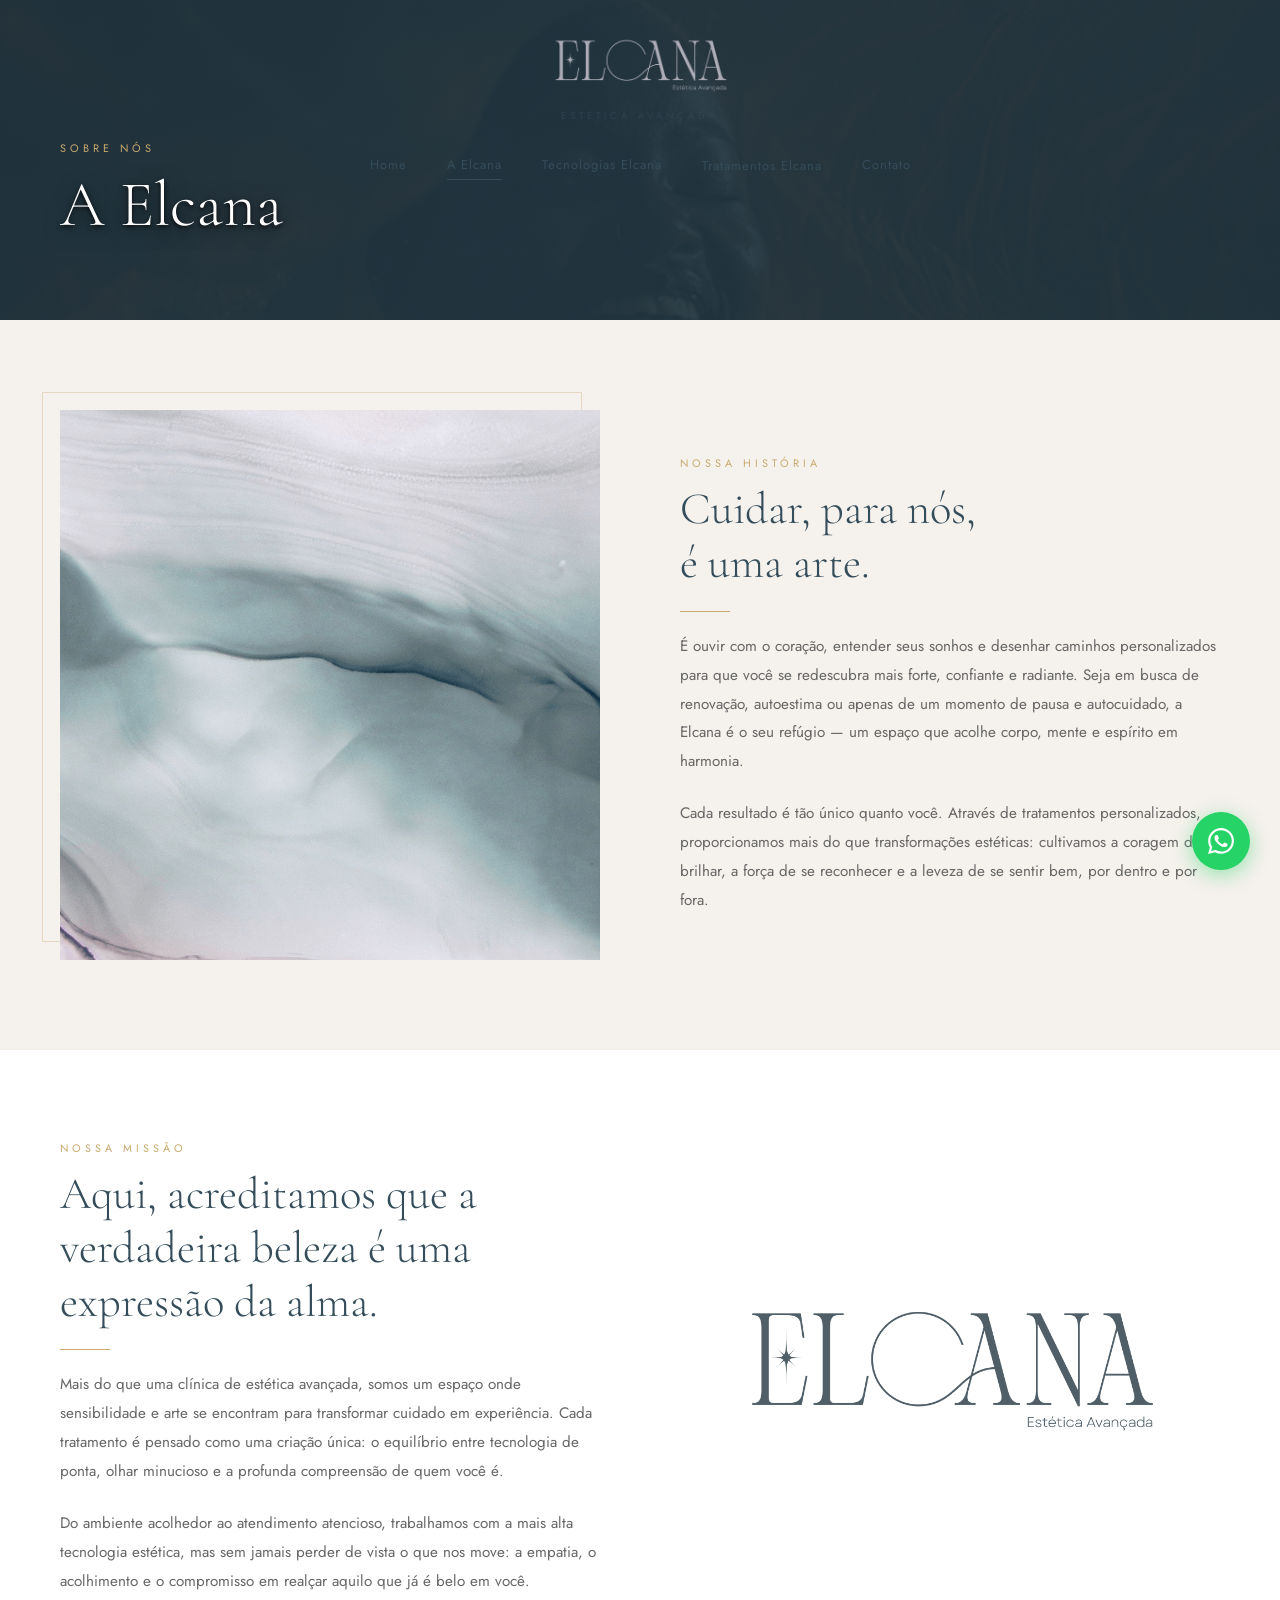
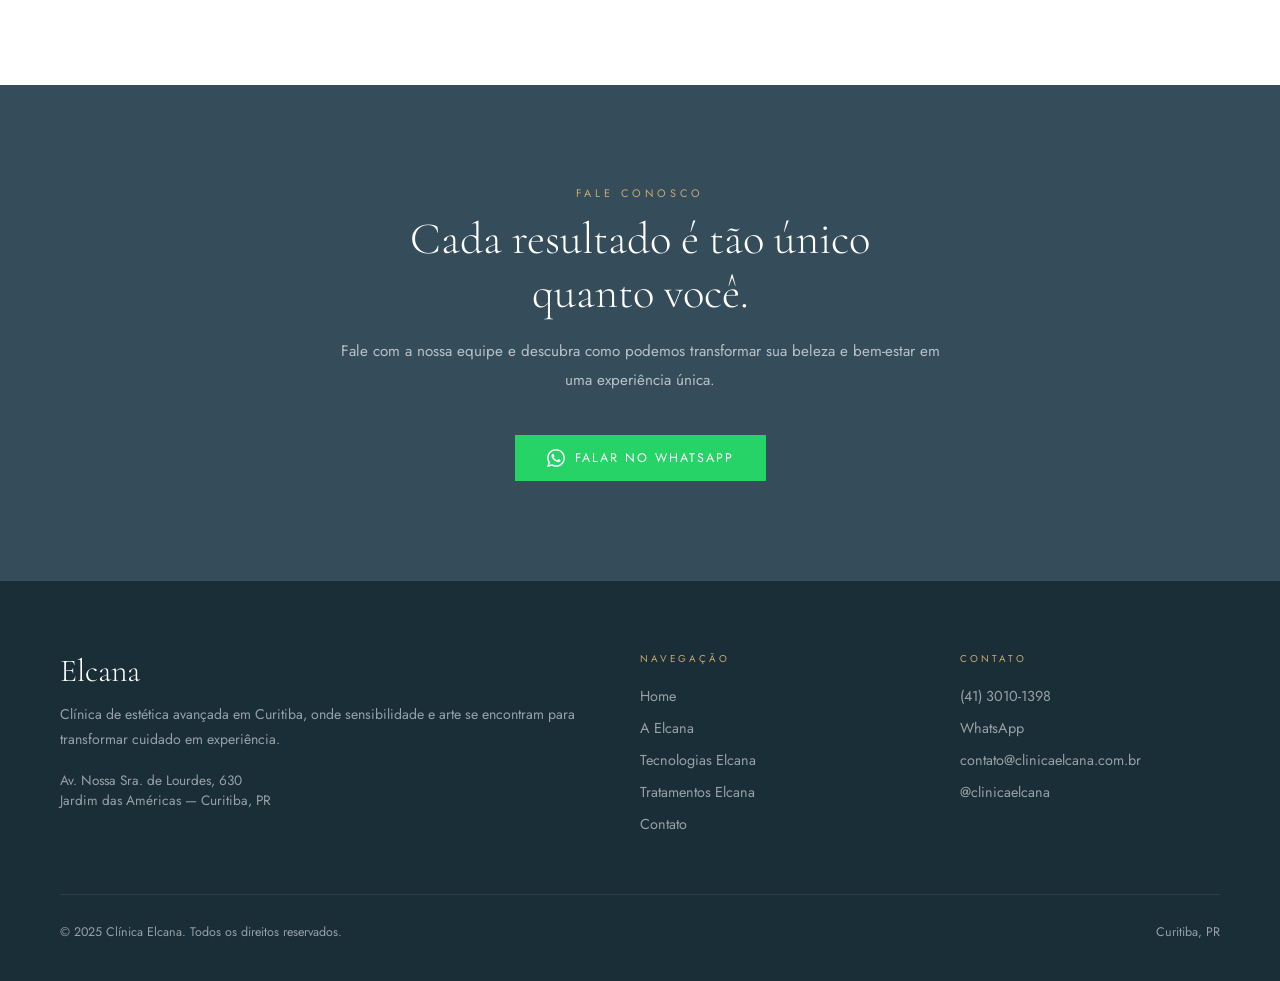
==== a-elcana.html @ 23b2f84a "Update a-elcana.html" ====
<!DOCTYPE html>
<html lang="pt-BR">
<head>
  <meta charset="UTF-8">
  <meta name="viewport" content="width=device-width, initial-scale=1.0">
  <title>A Elcana — Clínica Elcana</title>
  <meta name="description" content="Clínica de estética avançada em Curitiba.">
  <link rel="icon" href="images/Favi_Elcana.png">
  <link rel="stylesheet" href="style.css">
</head>
<body>
<header id="hdr">
  <div class="h-inner">
    <a href="index.html" class="logo">
      <img src="images/Elcana_d9dae7.png" alt="Clínica Elcana" onerror="this.style.display='none'">
      <span class="logo-sub">Estética Avançada</span>
    </a>
    <nav>
      <a href="index.html" class="">Home</a>
      <a href="a-elcana.html" class="ativo">A Elcana</a>
      <a href="tecnologias.html" class="">Tecnologias Elcana</a>
      <div class="dd">
        <a href="tratamentos.html" class="">Tratamentos Elcana</a>
        <div class="dd-menu">
          <p class="dd-div">Faciais</p>
          <a href="tratamentos.html#harmonizacao">Harmonização Facial</a>
          <a href="tratamentos.html#botox">Botox</a>
          <a href="tratamentos.html#bioestimuladores">Bioestimuladores de Colágeno</a>
          <a href="tratamentos.html#acido">Ácido Hialurônico</a>
          <a href="tratamentos.html#lavieen">Lavieen</a>
          <a href="tratamentos.html#ultraformer">Ultraformer MPT</a>
          <p class="dd-div">Corporais</p>
          <a href="tratamentos.html#glutea">Harmonização Glútea</a>
          <a href="tratamentos.html#ultraformer-corpo">Ultraformer MPT (Corpo)</a>
          <a href="tratamentos.html#bio-corpo">Bioestimuladores (Corpo)</a>
          <a href="tratamentos.html#emptiers">Emptiers</a>
        </div>
      </div>
      <a href="contato.html" class="">Contato</a>
    </nav>
    <div class="hbg" onclick="openMenu()"><span></span><span></span><span></span></div>
  </div>
</header>
<div class="mob-nav" id="mobNav">
  <button class="mob-close" onclick="closeMenu()">✕</button>
  <a href="index.html" onclick="closeMenu()">Home</a>
  <a href="a-elcana.html" onclick="closeMenu()">A Elcana</a>
  <a href="tecnologias.html" onclick="closeMenu()">Tecnologias Elcana</a>
  <a href="tratamentos.html" onclick="closeMenu()">Tratamentos Elcana</a>
  <a href="contato.html" onclick="closeMenu()">Contato</a>
</div>

<div class="hero-int">
  <div class="hero-int-c">
    <span class="hero-int-tag">Sobre nós</span>
    <h1 class="hero-int-h1">A Elcana</h1>
  </div>
</div>

<section style="background:var(--bege)">
  <div class="g2">
    <div class="col-img fi">
      <img src="images/elcana_textura2.png" alt="Clínica Elcana" onerror="this.src='images/Pele_Madura1.jpg'" style="height:550px;object-fit:cover">
    </div>
    <div class="fi">
      <span class="sec-tag">Nossa história</span>
      <h2 class="sec-h2">Cuidar, para nós,<br>é uma arte.</h2>
      <div class="linha"></div>
      <p class="sec-p">É ouvir com o coração, entender seus sonhos e desenhar caminhos personalizados para que você se redescubra mais forte, confiante e radiante. Seja em busca de renovação, autoestima ou apenas de um momento de pausa e autocuidado, a Elcana é o seu refúgio — um espaço que acolhe corpo, mente e espírito em harmonia.</p>
      <br>
      <p class="sec-p">Cada resultado é tão único quanto você. Através de tratamentos personalizados, proporcionamos mais do que transformações estéticas: cultivamos a coragem de brilhar, a força de se reconhecer e a leveza de se sentir bem, por dentro e por fora.</p>
    </div>
  </div>
</section>

<section>
  <div class="g2">
    <div class="fi">
      <span class="sec-tag">Nossa missão</span>
      <h2 class="sec-h2">Aqui, acreditamos que a verdadeira beleza é uma expressão da alma.</h2>
      <div class="linha"></div>
      <p class="sec-p">Mais do que uma clínica de estética avançada, somos um espaço onde sensibilidade e arte se encontram para transformar cuidado em experiência. Cada tratamento é pensado como uma criação única: o equilíbrio entre tecnologia de ponta, olhar minucioso e a profunda compreensão de quem você é.</p>
      <br>
      <p class="sec-p">Do ambiente acolhedor ao atendimento atencioso, trabalhamos com a mais alta tecnologia estética, mas sem jamais perder de vista o que nos move: a empatia, o acolhimento e o compromisso em realçar aquilo que já é belo em você.</p>
    </div>
    <div class="fi" style="display:flex;align-items:center;justify-content:center">
      <img src="images/Elcana_354d5b.png" alt="Elcana" style="max-width:80%;opacity:.85">
    </div>
  </div>
</section>

<section class="cta-sec fi">
  <span class="sec-tag">Fale conosco</span>
  <h2 class="sec-h2" style="color:#fff">Cada resultado é tão único<br>quanto você.</h2>
  <p class="sec-p">Fale com a nossa equipe e descubra como podemos transformar sua beleza e bem-estar em uma experiência única.</p>
  <a href="https://wa.me/5541999538779" class="btnwa" target="_blank"><svg viewBox="0 0 24 24" fill="currentColor" width="18" height="18"><path d="M17.472 14.382c-.297-.149-1.758-.867-2.03-.967-.273-.099-.471-.148-.67.15-.197.297-.767.966-.94 1.164-.173.199-.347.223-.644.075-.297-.15-1.255-.463-2.39-1.475-.883-.788-1.48-1.761-1.653-2.059-.173-.297-.018-.458.13-.606.134-.133.298-.347.446-.52.149-.174.198-.298.298-.497.099-.198.05-.371-.025-.52-.075-.149-.669-1.612-.916-2.207-.242-.579-.487-.5-.669-.51-.173-.008-.371-.01-.57-.01-.198 0-.52.074-.792.372-.272.297-1.04 1.016-1.04 2.479 0 1.462 1.065 2.875 1.213 3.074.149.198 2.096 3.2 5.077 4.487.709.306 1.262.489 1.694.625.712.227 1.36.195 1.871.118.571-.085 1.758-.719 2.006-1.413.248-.694.248-1.289.173-1.413-.074-.124-.272-.198-.57-.347m-5.421 7.403h-.004a9.87 9.87 0 01-5.031-1.378l-.361-.214-3.741.982.998-3.648-.235-.374a9.86 9.86 0 01-1.51-5.26c.001-5.45 4.436-9.884 9.888-9.884 2.64 0 5.122 1.03 6.988 2.898a9.825 9.825 0 012.893 6.994c-.003 5.45-4.437 9.884-9.885 9.884m8.413-18.297A11.815 11.815 0 0012.05 0C5.495 0 .16 5.335.157 11.892c0 2.096.547 4.142 1.588 5.945L.057 24l6.305-1.654a11.882 11.882 0 005.683 1.448h.005c6.554 0 11.89-5.335 11.893-11.893a11.821 11.821 0 00-3.48-8.413z"/></svg>Falar no WhatsApp</a>
</section>

<footer>
  <div class="ft-grid">
    <div>
      <div class="ft-logo">Elcana</div>
      <p class="ft-p">Clínica de estética avançada em Curitiba, onde sensibilidade e arte se encontram para transformar cuidado em experiência.</p>
      <p style="font-size:.85rem">Av. Nossa Sra. de Lourdes, 630<br>Jardim das Américas — Curitiba, PR</p>
    </div>
    <div>
      <span class="ft-tag">Navegação</span>
      <ul class="ft-links">
        <li><a href="index.html">Home</a></li>
        <li><a href="a-elcana.html">A Elcana</a></li>
        <li><a href="tecnologias.html">Tecnologias Elcana</a></li>
        <li><a href="tratamentos.html">Tratamentos Elcana</a></li>
        <li><a href="contato.html">Contato</a></li>
      </ul>
    </div>
    <div>
      <span class="ft-tag">Contato</span>
      <ul class="ft-links">
        <li><a href="tel:4130101398">(41) 3010-1398</a></li>
        <li><a href="https://wa.me/5541999538779" target="_blank">WhatsApp</a></li>
        <li><a href="mailto:contato@clinicaelcana.com.br">contato@clinicaelcana.com.br</a></li>
        <li><a href="https://instagram.com/clinicaelcana" target="_blank">@clinicaelcana</a></li>
      </ul>
    </div>
  </div>
  <div class="ft-bot">
    <p>© 2025 Clínica Elcana. Todos os direitos reservados.</p>
    <p>Curitiba, PR</p>
  </div>
</footer>
<a href="https://wa.me/5541999538779" class="wa-float" target="_blank" title="WhatsApp"><svg viewBox="0 0 24 24"><path d="M17.472 14.382c-.297-.149-1.758-.867-2.03-.967-.273-.099-.471-.148-.67.15-.197.297-.767.966-.94 1.164-.173.199-.347.223-.644.075-.297-.15-1.255-.463-2.39-1.475-.883-.788-1.48-1.761-1.653-2.059-.173-.297-.018-.458.13-.606.134-.133.298-.347.446-.52.149-.174.198-.298.298-.497.099-.198.05-.371-.025-.52-.075-.149-.669-1.612-.916-2.207-.242-.579-.487-.5-.669-.51-.173-.008-.371-.01-.57-.01-.198 0-.52.074-.792.372-.272.297-1.04 1.016-1.04 2.479 0 1.462 1.065 2.875 1.213 3.074.149.198 2.096 3.2 5.077 4.487.709.306 1.262.489 1.694.625.712.227 1.36.195 1.871.118.571-.085 1.758-.719 2.006-1.413.248-.694.248-1.289.173-1.413-.074-.124-.272-.198-.57-.347m-5.421 7.403h-.004a9.87 9.87 0 01-5.031-1.378l-.361-.214-3.741.982.998-3.648-.235-.374a9.86 9.86 0 01-1.51-5.26c.001-5.45 4.436-9.884 9.888-9.884 2.64 0 5.122 1.03 6.988 2.898a9.825 9.825 0 012.893 6.994c-.003 5.45-4.437 9.884-9.885 9.884m8.413-18.297A11.815 11.815 0 0012.05 0C5.495 0 .16 5.335.157 11.892c0 2.096.547 4.142 1.588 5.945L.057 24l6.305-1.654a11.882 11.882 0 005.683 1.448h.005c6.554 0 11.89-5.335 11.893-11.893a11.821 11.821 0 00-3.48-8.413z"/></svg></a>
<script src="script.js"></script>
</body>
</html>
---- style.css ----
/* ===== CLÍNICA ELCANA — IDÊNTICO AO ORIGINAL ===== */
@import url('https://fonts.googleapis.com/css2?family=Cormorant+Garamond:ital,wght@0,300;0,400;0,500;1,300;1,400&family=Jost:wght@300;400;500&display=swap');

:root {
  --azul: #354d5b;
  --azul2: #1a2e38;
  --dourado: #c9a96e;
  --bege: #f5f1ec;
  --bege2: #ece7df;
  --texto: #676767;
  --titulo: #354d5b;
  --F: 'Cormorant Garamond', serif;
  --FB: 'Jost', sans-serif;
  --T: all 0.35s ease;
}

*,*::before,*::after{margin:0;padding:0;box-sizing:border-box}
html{scroll-behavior:smooth}
body{font-family:var(--FB);color:var(--texto);background:#fff;overflow-x:hidden}

/* ======= HEADER ======= */
header{
  position:fixed;top:0;left:0;right:0;z-index:1000;
  transition:var(--T);
}
.h-inner{
  display:flex;flex-direction:column;align-items:center;
  padding:30px 60px 0;transition:var(--T);
}
header.scrolled .h-inner{
  flex-direction:row;justify-content:space-between;align-items:center;
  padding:14px 60px;background:rgba(255,255,255,0.97);
  box-shadow:0 2px 30px rgba(53,77,91,.1);
}

/* Logo */
.logo{display:block;text-align:center;margin-bottom:20px;transition:var(--T);text-decoration:none}
header.scrolled .logo{margin-bottom:0}
.logo img{height:68px;width:auto;transition:var(--T)}
header.scrolled .logo img{height:38px}
.logo-sub{
  font-family:var(--FB);font-size:.6rem;letter-spacing:4px;
  text-transform:uppercase;color:var(--azul);display:block;
  margin-top:5px;opacity:.6;transition:var(--T)
}
header.scrolled .logo-sub{display:none}

/* Nav */
nav{display:flex;align-items:center;transition:var(--T)}
nav a{
  font-family:var(--FB);font-size:.8rem;font-weight:400;
  letter-spacing:1px;color:var(--azul);text-decoration:none;
  padding:12px 20px;position:relative;transition:var(--T)
}
nav a::after{
  content:'';position:absolute;bottom:6px;left:20px;
  width:0;height:1px;background:var(--azul);transition:var(--T)
}
nav a:hover::after,nav a.ativo::after{width:calc(100% - 40px)}
nav a:hover{opacity:.65}

/* Dropdown */
.dd{position:relative}
.dd-menu{
  display:none;position:absolute;top:100%;left:50%;
  transform:translateX(-50%);background:#fff;min-width:230px;
  box-shadow:0 12px 40px rgba(53,77,91,.15);padding:8px 0;
  border-top:2px solid var(--dourado)
}
.dd:hover .dd-menu{display:block}
.dd-menu a{
  display:block;padding:9px 20px;color:var(--azul)!important;
  font-size:.78rem;letter-spacing:.5px;white-space:nowrap
}
.dd-menu a::after{display:none!important}
.dd-menu a:hover{background:var(--bege);opacity:1!important}
.dd-div{
  padding:7px 20px 2px;font-size:.6rem;letter-spacing:2px;
  text-transform:uppercase;color:var(--dourado);pointer-events:none
}

/* Hamburger */
.hbg{display:none;flex-direction:column;gap:5px;cursor:pointer;padding:5px}
.hbg span{display:block;width:24px;height:1.5px;background:var(--azul);transition:var(--T)}

/* Mobile nav overlay */
.mob-nav{
  display:none;position:fixed;inset:0;background:#fff;z-index:2000;
  flex-direction:column;align-items:center;justify-content:center;gap:28px
}
.mob-nav.on{display:flex}
.mob-nav a{font-family:var(--F);font-size:2.2rem;color:var(--azul);text-decoration:none;letter-spacing:2px}
.mob-nav a:hover{color:var(--dourado)}
.mob-close{
  position:absolute;top:25px;right:30px;font-size:1.8rem;
  color:var(--azul);cursor:pointer;background:none;border:none
}

/* ======= HERO AQUARELA ======= */
.hero{
  position:relative;height:100vh;min-height:640px;
  display:flex;align-items:center;justify-content:center;overflow:hidden
}
.hero-bg{position:absolute;inset:0;background:#1a2e38}
.hero-bg img{width:100%;height:100%;object-fit:cover;object-position:center}

/* Overlay inteligente: gradiente escuro na parte de baixo onde fica o texto */
/* Garante legibilidade em QUALQUER imagem — clara ou escura */
.hero-overlay{
  position:absolute;inset:0;
  /* Camada 1: vinheta geral */
  background:
    linear-gradient(
      to bottom,
      rgba(0,0,0,0.20) 0%,
      rgba(0,0,0,0.25) 35%,
      rgba(0,0,0,0.60) 65%,
      rgba(0,0,0,0.75) 100%
    );
}
/* Camada extra: mancha central onde o texto fica */
.hero-overlay::after{
  content:'';
  position:absolute;inset:0;
  background:radial-gradient(
    ellipse 80% 60% at 50% 60%,
    rgba(0,0,0,0.40) 0%,
    rgba(0,0,0,0.20) 40%,
    transparent 70%
  );
}

/* Faixa escura centralizada atrás do texto */
.hero-txt{
  position:relative;z-index:2;text-align:center;padding:0 40px;
  /* Backdrop blur leve para separar visualmente o texto do fundo */
}
.hero-txt::before{
  content:'';
  position:absolute;
  top:50%;left:50%;
  transform:translate(-50%,-50%);
  width:110%;height:160%;
  background:radial-gradient(
    ellipse at center,
    rgba(0,0,0,0.45) 0%,
    rgba(0,0,0,0.20) 50%,
    transparent 75%
  );
  z-index:-1;
  pointer-events:none;
}
.hero-txt h1{
  font-family:var(--F);font-size:clamp(3rem,7vw,5.5rem);
  font-weight:300;color:#fff;letter-spacing:1px;line-height:1.1;
  /* Sombra forte em múltiplas direções para funcionar em qualquer fundo */
  text-shadow:
    0 2px 4px rgba(0,0,0,0.9),
    0 4px 16px rgba(0,0,0,0.8),
    0 8px 40px rgba(0,0,0,0.6),
    0 0 80px rgba(0,0,0,0.5);
  /* Padding para que o backdrop radial cubra bem o texto */
  padding:20px 30px;
}

/* ======= SEÇÕES ======= */
section{padding:90px 60px}
.sec-tag{font-size:.68rem;letter-spacing:4px;text-transform:uppercase;color:var(--dourado);display:block;margin-bottom:12px}
.sec-h2{font-family:var(--F);font-size:clamp(2.2rem,3.5vw,3.2rem);font-weight:300;color:var(--titulo);line-height:1.2;margin-bottom:16px}
.sec-p{font-size:.95rem;color:var(--texto);line-height:1.9;max-width:600px}
.linha{width:50px;height:1px;background:var(--dourado);margin:20px 0}

/* Grid 2 colunas */
.g2{display:grid;grid-template-columns:1fr 1fr;gap:80px;align-items:center}
.g2.inv>:first-child{order:2}
.g2.inv>:last-child{order:1}
.col-img{position:relative}
.col-img img{width:100%;height:520px;object-fit:cover;display:block;position:relative;z-index:1}
.col-img::before{
  content:'';position:absolute;top:-18px;left:-18px;
  width:100%;height:100%;border:1px solid rgba(201,169,110,.35);z-index:0
}

/* Parallax strip */
.parallax{position:relative;min-height:480px;display:flex;align-items:center;overflow:hidden}
.parallax-bg{position:absolute;inset:0;background-attachment:fixed;background-size:cover;background-position:center}
.parallax-ov{position:absolute;inset:0;background:rgba(53,77,91,.6)}
.parallax-c{position:relative;z-index:2;padding:80px 60px;max-width:700px;color:#fff}
.parallax-c .sec-h2{color:#fff}
.parallax-c .sec-p{color:rgba(255,255,255,.8);max-width:100%}

/* Cards 3 colunas */
.cards3{display:grid;grid-template-columns:repeat(3,1fr);gap:2px}
.card3{position:relative;overflow:hidden;height:420px;display:block;text-decoration:none;background:var(--azul)}
.card3 img{width:100%;height:100%;object-fit:cover;opacity:.55;transition:transform .6s ease,opacity .4s ease}
.card3:hover img{transform:scale(1.05);opacity:.4}
.card3-info{position:absolute;bottom:30px;left:30px;right:30px;color:#fff}
.card3-tag{font-size:.62rem;letter-spacing:3px;text-transform:uppercase;color:var(--dourado);margin-bottom:7px;display:block}
.card3-h3{font-family:var(--F);font-size:1.9rem;font-weight:300;color:#fff;line-height:1.2}

/* Tecnologia layout */
.tec-bloco{display:grid;grid-template-columns:1fr 1fr;gap:0}
.tec-bloco.inv .tec-img{order:2}
.tec-bloco.inv .tec-txt{order:1}
.tec-img img{width:100%;height:540px;object-fit:cover;display:block}
.tec-txt{padding:70px 60px;display:flex;flex-direction:column;justify-content:center;background:var(--bege)}
.tec-bloco.inv .tec-txt{background:#fff}

/* Tratamento layout */
.trat-bloco{display:grid;grid-template-columns:1fr 1fr;gap:0;border-bottom:1px solid var(--bege2)}
.trat-bloco.inv .trat-img{order:2}
.trat-bloco.inv .trat-txt{order:1}
.trat-img img{width:100%;height:100%;min-height:420px;object-fit:cover;display:block}
.trat-txt{padding:60px 50px;display:flex;flex-direction:column;justify-content:center}
.trat-tag{font-family:var(--F);font-size:1.1rem;font-style:italic;color:var(--dourado);margin-bottom:14px}
.ben-lista{list-style:none;margin:14px 0 26px}
.ben-lista li{font-size:.88rem;color:var(--texto);padding:5px 0 5px 18px;position:relative;line-height:1.5}
.ben-lista li::before{content:'—';position:absolute;left:0;color:var(--dourado);font-size:.8rem}

/* Tabs */
.tabs-nav{display:flex;border-bottom:1px solid var(--bege2)}
.tab-btn{
  padding:16px 35px;background:none;border:none;cursor:pointer;
  font-family:var(--FB);font-size:.78rem;letter-spacing:2px;text-transform:uppercase;
  color:#999;transition:var(--T);border-bottom:2px solid transparent;margin-bottom:-1px
}
.tab-btn.on,.tab-btn:hover{color:var(--azul);border-bottom-color:var(--azul)}
.tab-panel{display:none}
.tab-panel.on{display:block}

/* Hero interno */
.hero-int{
  background:var(--azul);padding:140px 60px 70px;
  position:relative;overflow:hidden;min-height:320px;
}
/* Camada 1: imagem de fundo (textura ou foto) */
.hero-int::before{
  content:'';position:absolute;inset:0;
  background:url('images/elcana_textura.png') center/cover;
  opacity:.25;z-index:0;
}
/* Camada 2: overlay escuro garantindo contraste SEMPRE */
.hero-int::after{
  content:'';position:absolute;inset:0;
  background:linear-gradient(
    135deg,
    rgba(26,46,56,0.85) 0%,
    rgba(26,46,56,0.70) 50%,
    rgba(26,46,56,0.80) 100%
  );
  z-index:1;
}
.hero-int-c{position:relative;z-index:2}
.hero-int-tag{
  font-size:.68rem;letter-spacing:4px;text-transform:uppercase;
  color:var(--dourado);display:block;margin-bottom:10px;
}
.hero-int-h1{
  font-family:var(--F);font-size:clamp(2.5rem,5vw,4rem);
  font-weight:300;color:#fff;
  text-shadow:
    0 2px 4px rgba(0,0,0,0.8),
    0 4px 20px rgba(0,0,0,0.6);
}

/* CTA */
.cta-sec{background:var(--azul);text-align:center;padding:100px 60px}
.cta-sec .sec-h2{color:#fff}
.cta-sec .sec-p{color:rgba(255,255,255,.65);margin:0 auto 40px}

/* Botões */
.btn{
  display:inline-block;padding:14px 36px;border:1px solid var(--azul);
  color:var(--azul);text-decoration:none;font-family:var(--FB);
  font-size:.75rem;letter-spacing:2.5px;text-transform:uppercase;transition:var(--T)
}
.btn:hover{background:var(--azul);color:#fff}
.btn.claro{border-color:rgba(255,255,255,.5);color:#fff}
.btn.claro:hover{background:#fff;color:var(--azul)}
.btnwa{
  display:inline-flex;align-items:center;gap:10px;padding:14px 32px;
  background:#25d366;color:#fff;text-decoration:none;font-family:var(--FB);
  font-size:.78rem;letter-spacing:2px;text-transform:uppercase;transition:var(--T)
}
.btnwa:hover{background:#1fba5a;transform:translateY(-2px)}
.btnwa svg{flex-shrink:0}

/* Contato */
.cnt-grid{display:grid;grid-template-columns:1fr 1fr;gap:80px;align-items:start}
.cnt-item{display:flex;gap:16px;margin-bottom:30px;align-items:flex-start}
.cnt-ico{width:42px;height:42px;background:var(--bege);display:flex;align-items:center;justify-content:center;flex-shrink:0}
.cnt-ico svg{width:18px;height:18px;stroke:var(--dourado);fill:none;stroke-width:1.5}
.cnt-lbl{font-size:.65rem;letter-spacing:2px;text-transform:uppercase;color:var(--dourado);margin-bottom:3px;display:block}
.cnt-val{font-size:.95rem;color:var(--titulo);line-height:1.6}
.cnt-val a{color:inherit;text-decoration:none}
.cnt-val a:hover{color:var(--dourado)}
.mapa{width:100%;height:400px;overflow:hidden}
.mapa iframe{width:100%;height:100%;border:none;filter:grayscale(.2)}

/* Footer */
footer{background:var(--azul2);color:rgba(255,255,255,.55);padding:70px 60px 40px}
.ft-grid{display:grid;grid-template-columns:2fr 1fr 1fr;gap:60px;margin-bottom:50px}
.ft-logo{font-family:var(--F);font-size:2rem;color:#fff;margin-bottom:12px;font-weight:300}
.ft-p{font-size:.88rem;line-height:1.8;margin-bottom:18px}
.ft-tag{font-size:.62rem;letter-spacing:3px;text-transform:uppercase;color:var(--dourado);margin-bottom:18px;display:block}
.ft-links{list-style:none}
.ft-links li{margin-bottom:9px}
.ft-links a{color:rgba(255,255,255,.55);text-decoration:none;font-size:.9rem;transition:var(--T)}
.ft-links a:hover{color:var(--dourado)}
.ft-bot{border-top:1px solid rgba(255,255,255,.08);padding-top:28px;display:flex;justify-content:space-between;font-size:.78rem}

/* WhatsApp float */
.wa-float{
  position:fixed;bottom:30px;right:30px;width:58px;height:58px;
  background:#25d366;border-radius:50%;display:flex;align-items:center;justify-content:center;
  z-index:999;box-shadow:0 5px 20px rgba(37,211,102,.45);transition:var(--T);text-decoration:none
}
.wa-float:hover{transform:scale(1.1)}
.wa-float svg{width:26px;height:26px;fill:#fff}

/* Animations */
.fi{opacity:0;transform:translateY(28px);transition:opacity .7s ease,transform .7s ease}
.fi.on{opacity:1;transform:translateY(0)}

/* ===== RESPONSIVO ===== */
@media(max-width:900px){
  .h-inner{flex-direction:row!important;justify-content:space-between;align-items:center;padding:14px 20px!important;background:rgba(255,255,255,.97)!important;box-shadow:0 2px 20px rgba(53,77,91,.1)!important}
  nav{display:none}
  .hbg{display:flex}
  .logo{margin-bottom:0!important}
  .logo img{height:34px!important}
  .logo-sub{display:none!important}
  section{padding:60px 20px}
  .g2{grid-template-columns:1fr;gap:35px}
  .g2.inv>:first-child{order:1!important}
  .g2.inv>:last-child{order:2!important}
  .col-img img{height:280px}
  .cards3{grid-template-columns:1fr}
  .card3{height:300px}
  .tec-bloco{grid-template-columns:1fr}
  .tec-bloco.inv .tec-img{order:1!important}
  .tec-bloco.inv .tec-txt{order:2!important}
  .tec-img img{height:260px}
  .tec-txt{padding:40px 20px}
  .trat-bloco{grid-template-columns:1fr}
  .trat-bloco.inv .trat-img{order:1!important}
  .trat-bloco.inv .trat-txt{order:2!important}
  .trat-img img{min-height:250px!important}
  .trat-txt{padding:40px 20px}
  .cnt-grid{grid-template-columns:1fr;gap:40px}
  .ft-grid{grid-template-columns:1fr;gap:25px}
  .ft-bot{flex-direction:column;gap:8px;text-align:center}
  .hero-int{padding:110px 20px 50px}
  .parallax-c{padding:60px 20px}
  .tabs-nav{overflow-x:auto}
  .tab-btn{padding:14px 20px;white-space:nowrap}
  .cta-sec{padding:70px 20px}
}
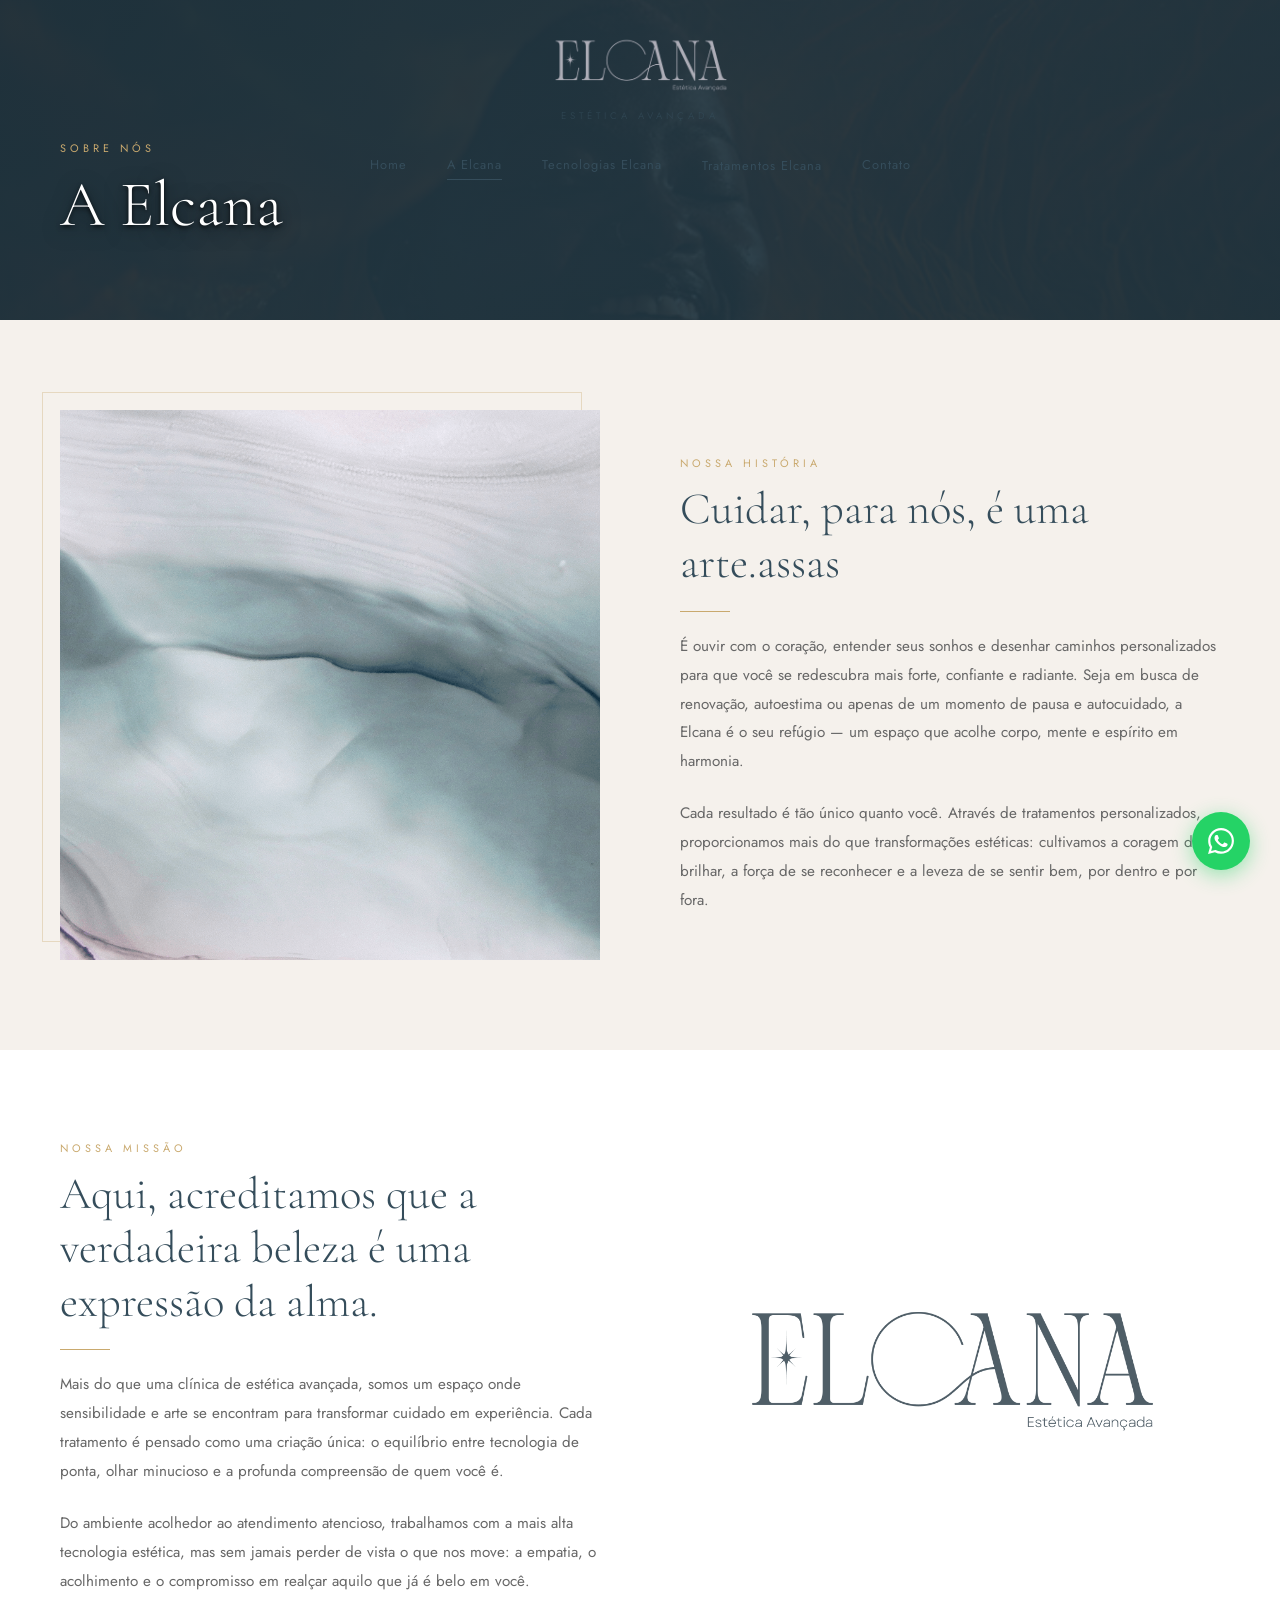
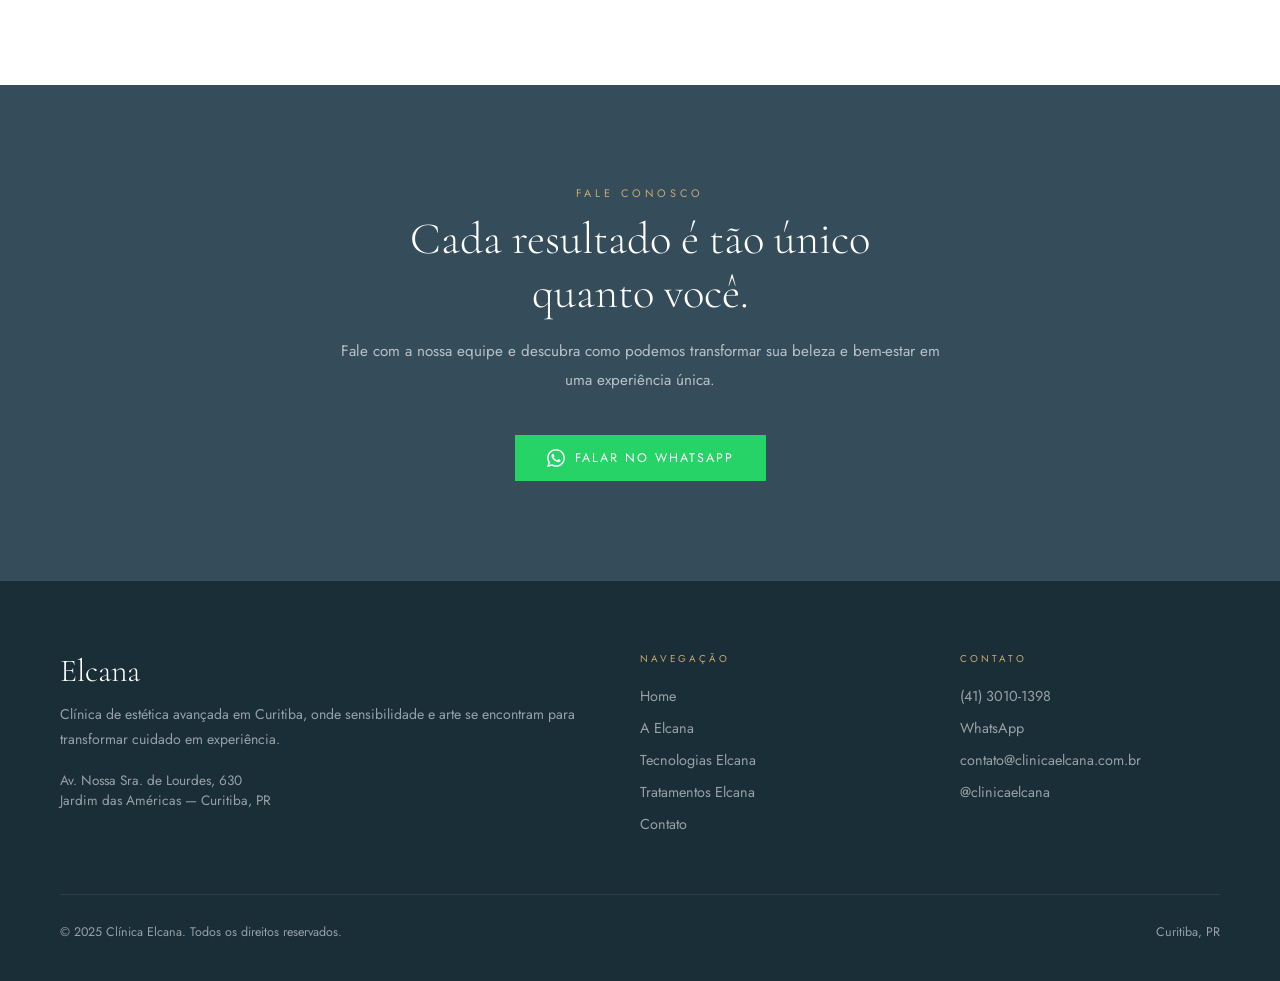
==== commit 42e6aa5b: "Admin: atualiza "Título Principal"" ====
--- a/a-elcana.html
+++ b/a-elcana.html
@@ -64,7 +64,7 @@
     </div>
     <div class="fi">
       <span class="sec-tag">Nossa história</span>
-      <h2 class="sec-h2">Cuidar, para nós,<br>é uma arte.</h2>
+      <h2 class="sec-h2">Cuidar, para nós, é uma arte.assas</h2>
       <div class="linha"></div>
       <p class="sec-p">É ouvir com o coração, entender seus sonhos e desenhar caminhos personalizados para que você se redescubra mais forte, confiante e radiante. Seja em busca de renovação, autoestima ou apenas de um momento de pausa e autocuidado, a Elcana é o seu refúgio — um espaço que acolhe corpo, mente e espírito em harmonia.</p>
       <br>
@@ -131,4 +131,4 @@
 <a href="https://wa.me/5541999538779" class="wa-float" target="_blank" title="WhatsApp"><svg viewBox="0 0 24 24"><path d="M17.472 14.382c-.297-.149-1.758-.867-2.03-.967-.273-.099-.471-.148-.67.15-.197.297-.767.966-.94 1.164-.173.199-.347.223-.644.075-.297-.15-1.255-.463-2.39-1.475-.883-.788-1.48-1.761-1.653-2.059-.173-.297-.018-.458.13-.606.134-.133.298-.347.446-.52.149-.174.198-.298.298-.497.099-.198.05-.371-.025-.52-.075-.149-.669-1.612-.916-2.207-.242-.579-.487-.5-.669-.51-.173-.008-.371-.01-.57-.01-.198 0-.52.074-.792.372-.272.297-1.04 1.016-1.04 2.479 0 1.462 1.065 2.875 1.213 3.074.149.198 2.096 3.2 5.077 4.487.709.306 1.262.489 1.694.625.712.227 1.36.195 1.871.118.571-.085 1.758-.719 2.006-1.413.248-.694.248-1.289.173-1.413-.074-.124-.272-.198-.57-.347m-5.421 7.403h-.004a9.87 9.87 0 01-5.031-1.378l-.361-.214-3.741.982.998-3.648-.235-.374a9.86 9.86 0 01-1.51-5.26c.001-5.45 4.436-9.884 9.888-9.884 2.64 0 5.122 1.03 6.988 2.898a9.825 9.825 0 012.893 6.994c-.003 5.45-4.437 9.884-9.885 9.884m8.413-18.297A11.815 11.815 0 0012.05 0C5.495 0 .16 5.335.157 11.892c0 2.096.547 4.142 1.588 5.945L.057 24l6.305-1.654a11.882 11.882 0 005.683 1.448h.005c6.554 0 11.89-5.335 11.893-11.893a11.821 11.821 0 00-3.48-8.413z"/></svg></a>
 <script src="script.js"></script>
 </body>
-</html>
+</html>
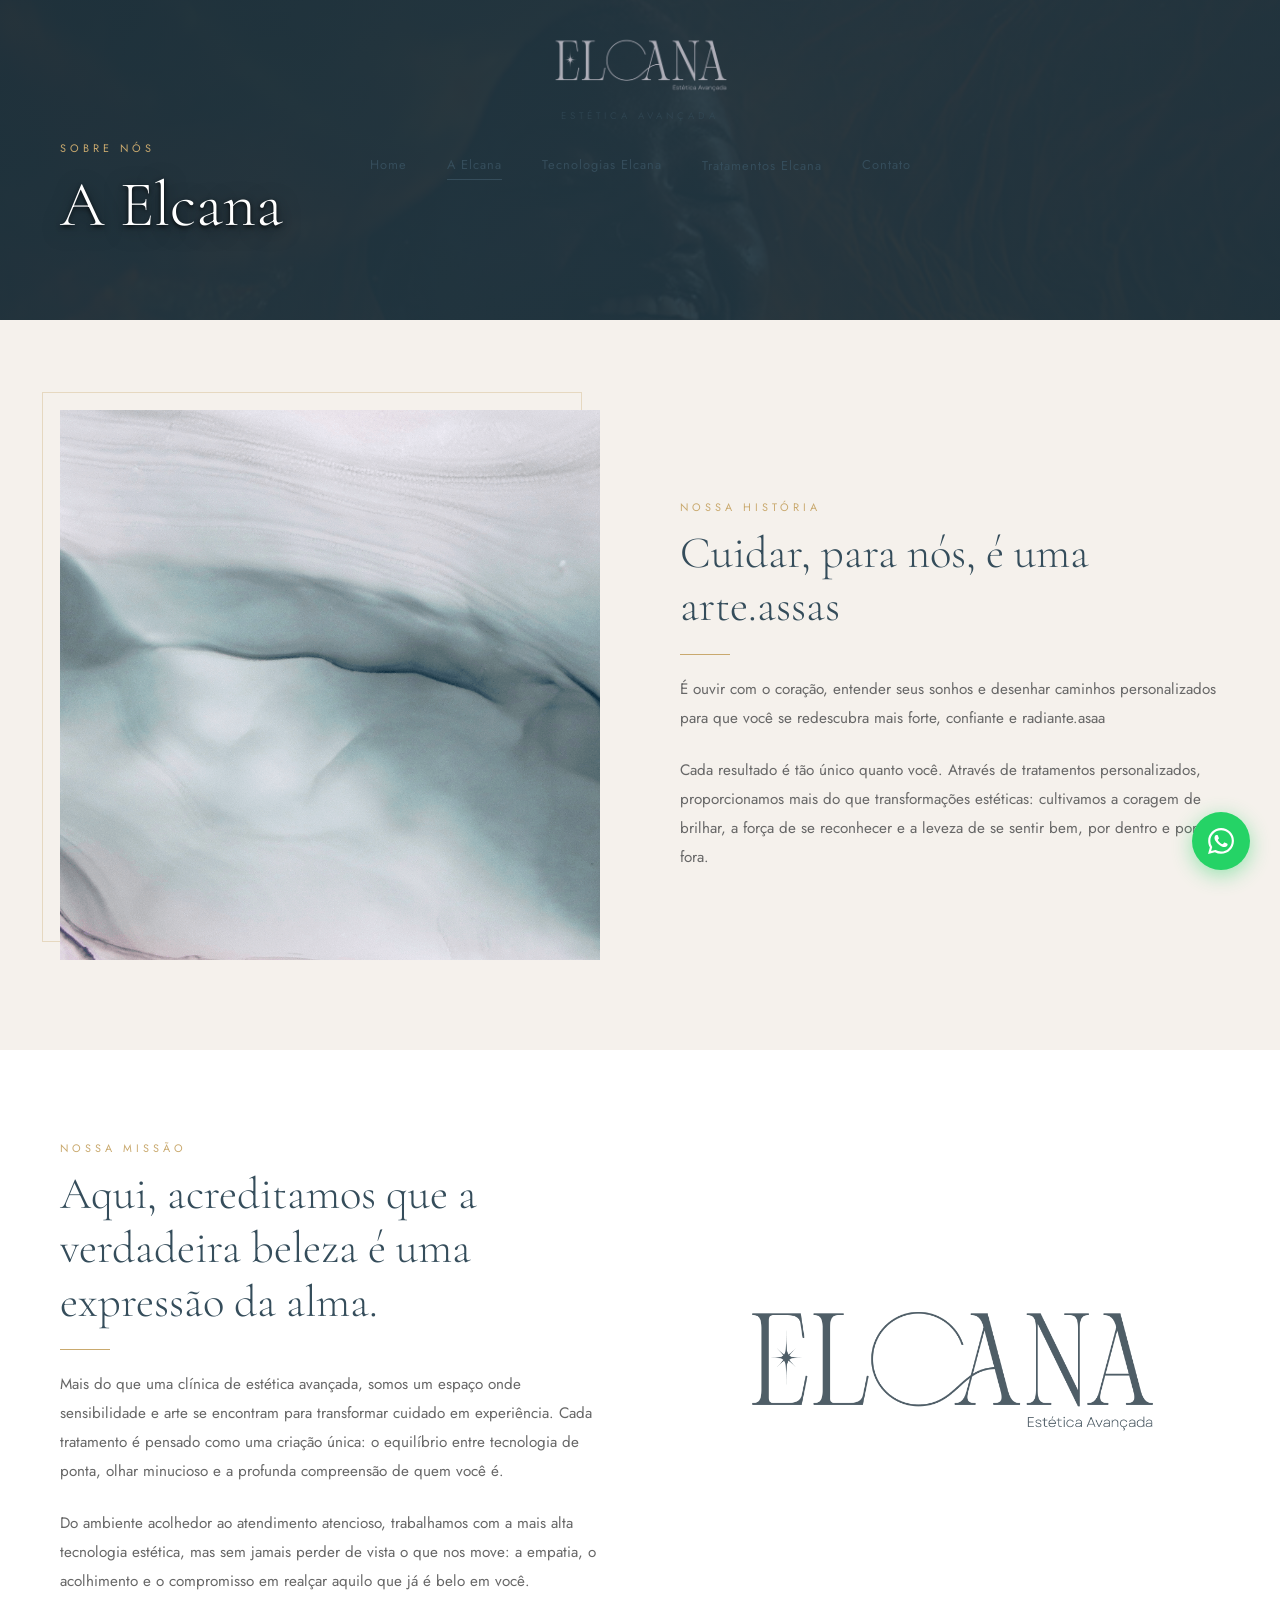
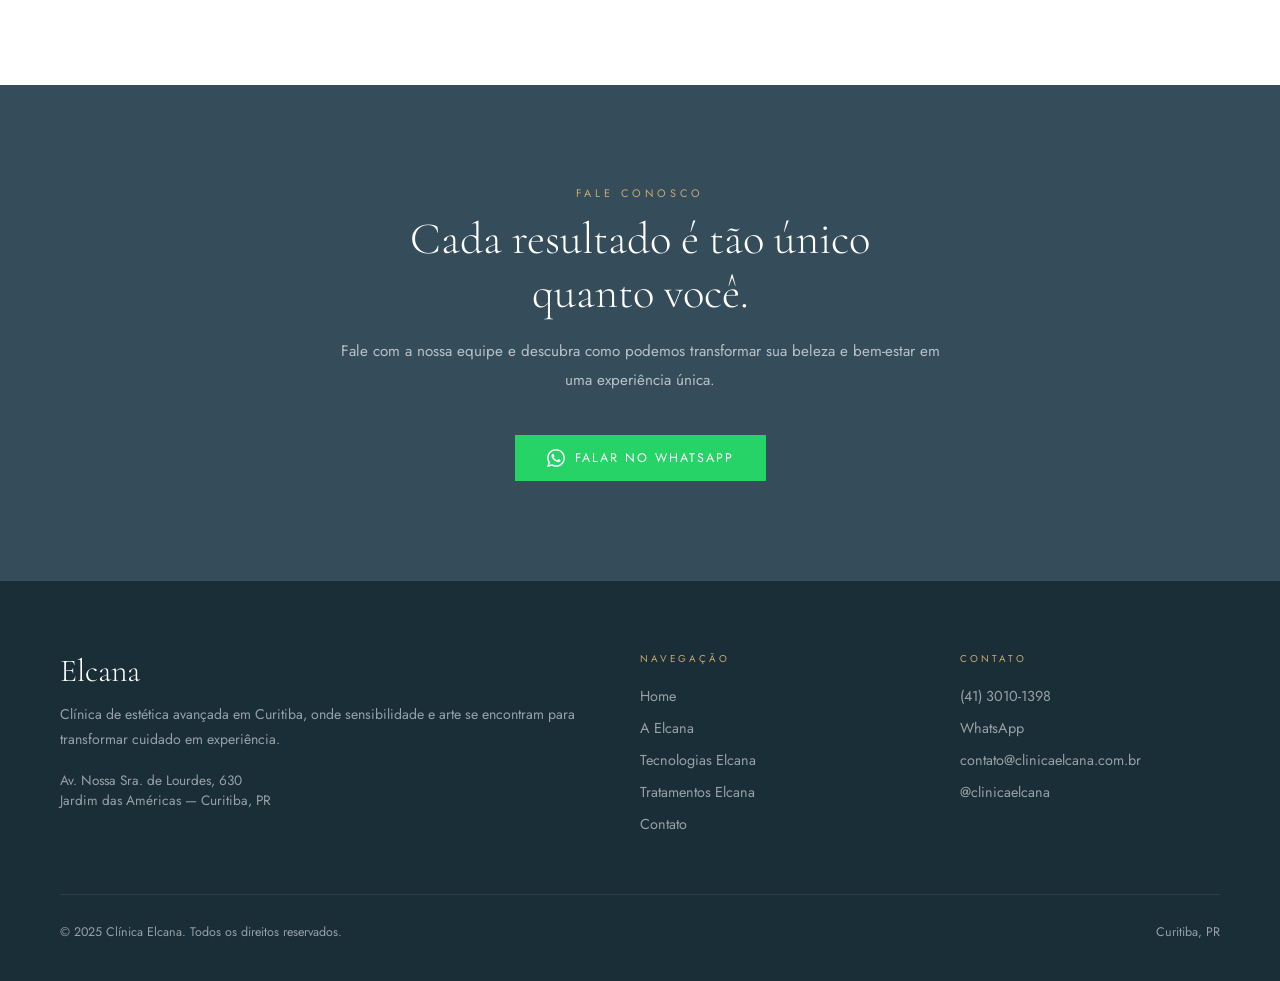
==== commit 77d5d5d7: "Admin: atualiza "Parágrafo 1"" ====
--- a/a-elcana.html
+++ b/a-elcana.html
@@ -66,7 +66,7 @@
       <span class="sec-tag">Nossa história</span>
       <h2 class="sec-h2">Cuidar, para nós, é uma arte.assas</h2>
       <div class="linha"></div>
-      <p class="sec-p">É ouvir com o coração, entender seus sonhos e desenhar caminhos personalizados para que você se redescubra mais forte, confiante e radiante. Seja em busca de renovação, autoestima ou apenas de um momento de pausa e autocuidado, a Elcana é o seu refúgio — um espaço que acolhe corpo, mente e espírito em harmonia.</p>
+      <p class="sec-p">É ouvir com o coração, entender seus sonhos e desenhar caminhos personalizados para que você se redescubra mais forte, confiante e radiante.asaa</p>
       <br>
       <p class="sec-p">Cada resultado é tão único quanto você. Através de tratamentos personalizados, proporcionamos mais do que transformações estéticas: cultivamos a coragem de brilhar, a força de se reconhecer e a leveza de se sentir bem, por dentro e por fora.</p>
     </div>
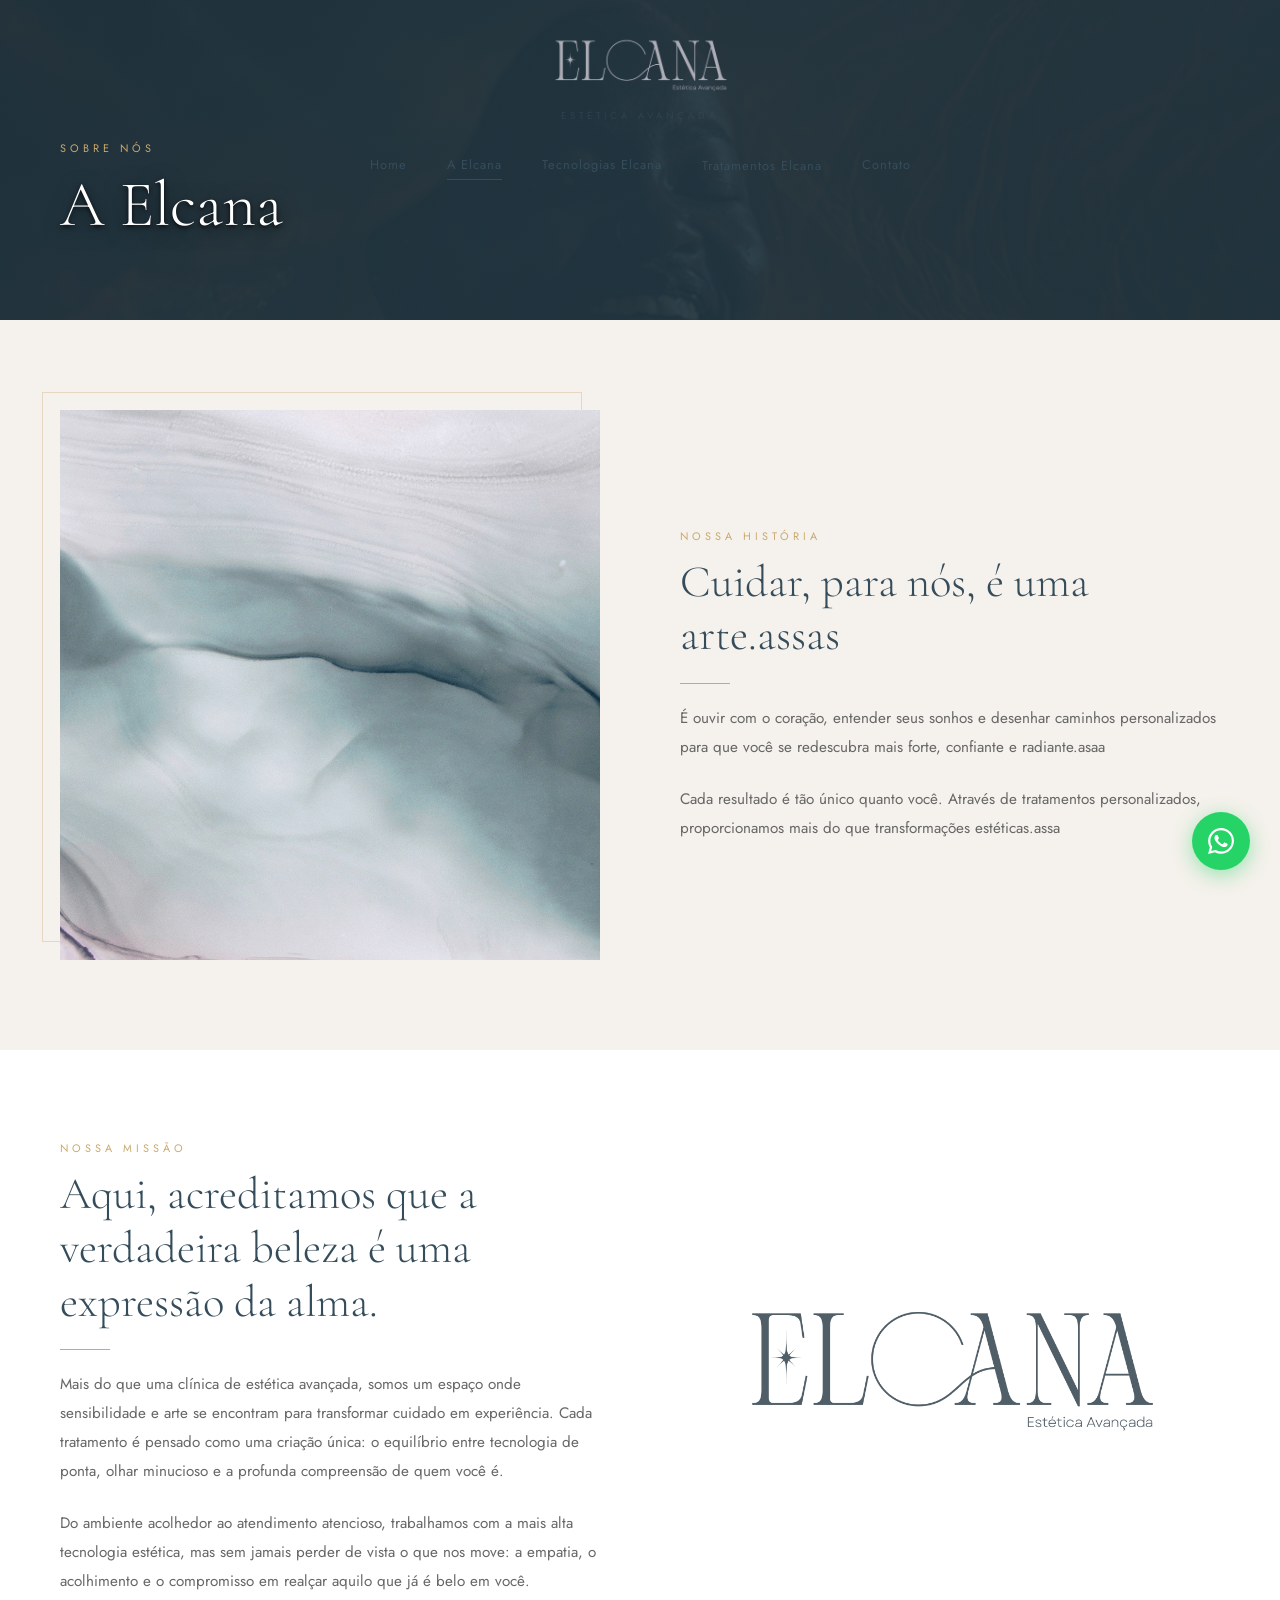
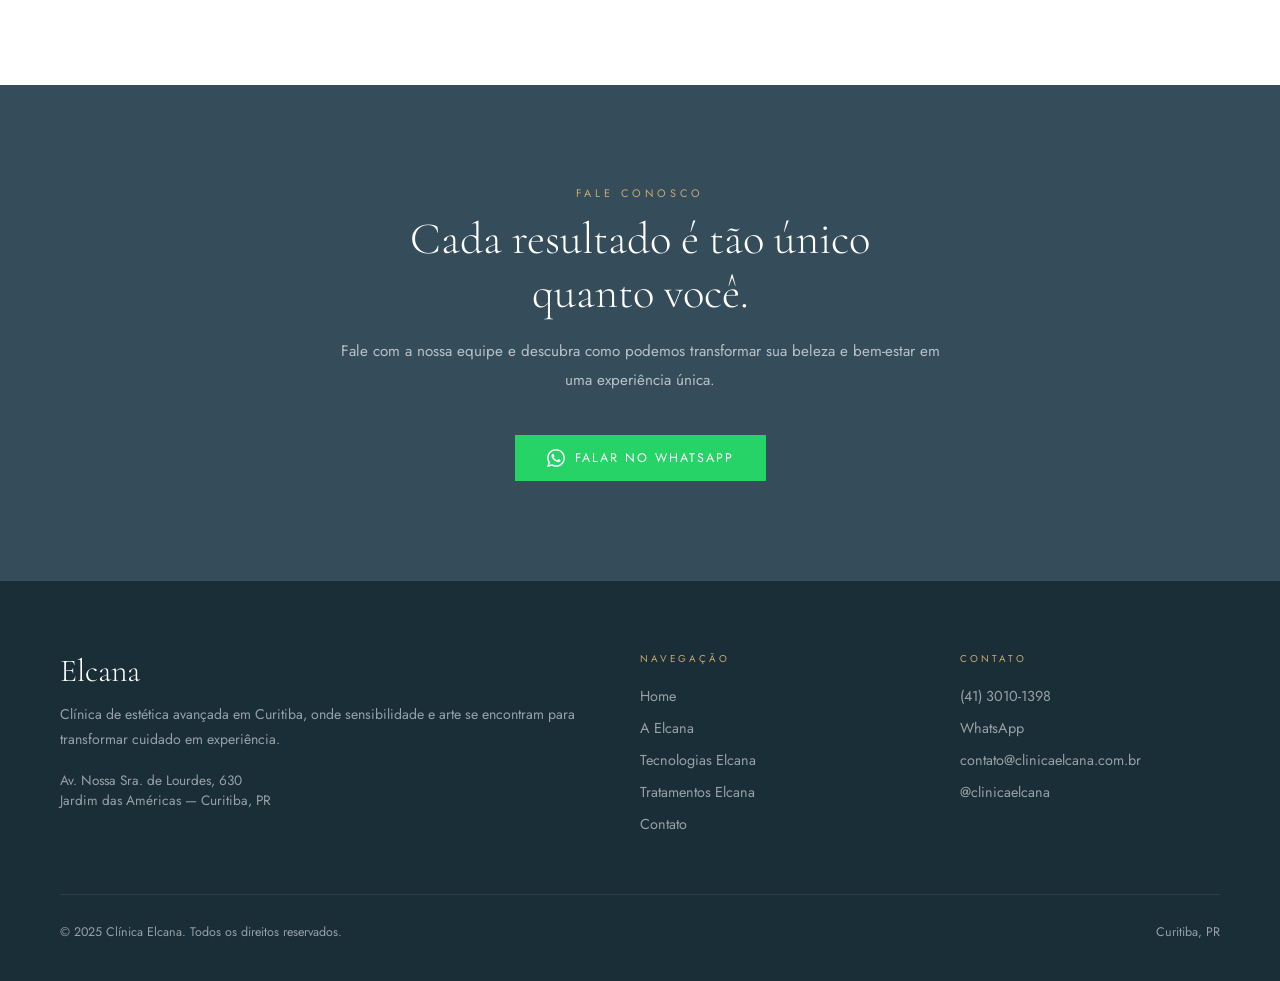
==== commit d296ee82: "Admin: atualiza "Parágrafo 2"" ====
--- a/a-elcana.html
+++ b/a-elcana.html
@@ -68,7 +68,7 @@
       <div class="linha"></div>
       <p class="sec-p">É ouvir com o coração, entender seus sonhos e desenhar caminhos personalizados para que você se redescubra mais forte, confiante e radiante.asaa</p>
       <br>
-      <p class="sec-p">Cada resultado é tão único quanto você. Através de tratamentos personalizados, proporcionamos mais do que transformações estéticas: cultivamos a coragem de brilhar, a força de se reconhecer e a leveza de se sentir bem, por dentro e por fora.</p>
+      <p class="sec-p">Cada resultado é tão único quanto você. Através de tratamentos personalizados, proporcionamos mais do que transformações estéticas.assa</p>
     </div>
   </div>
 </section>
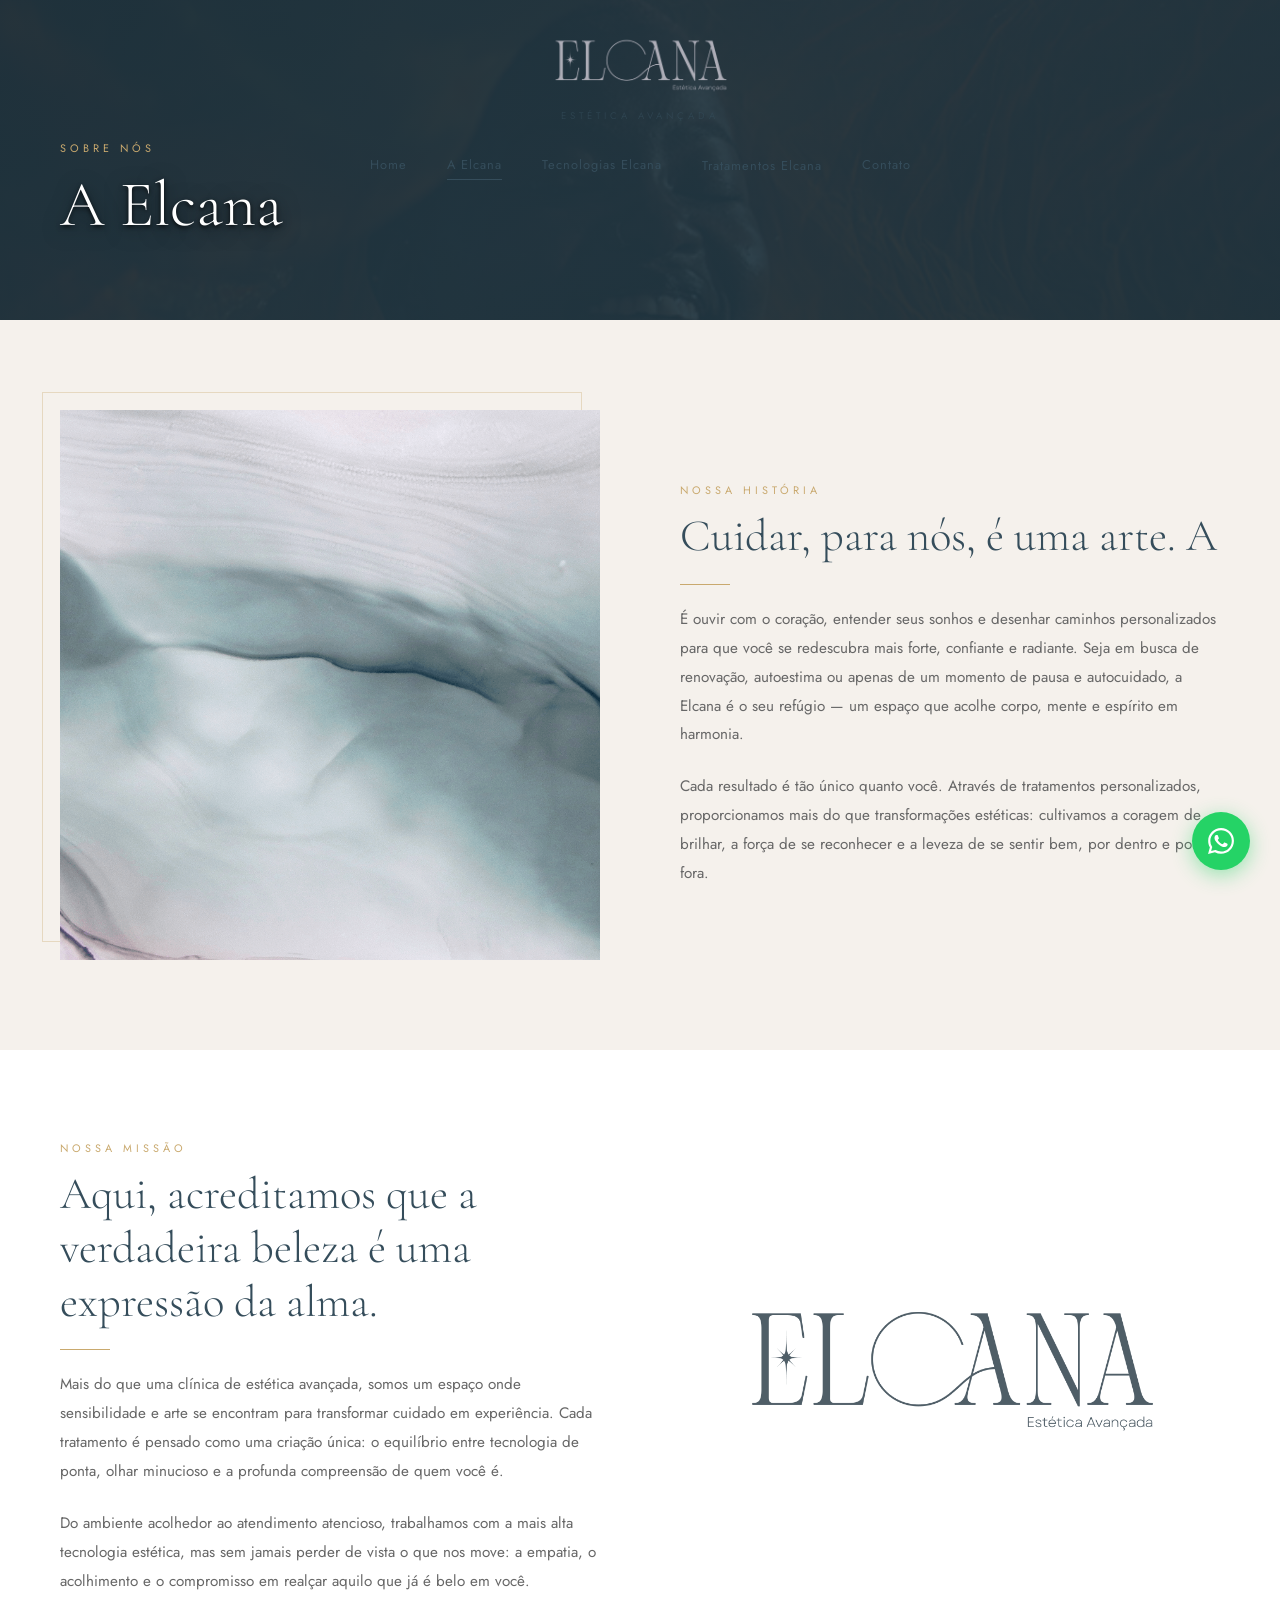
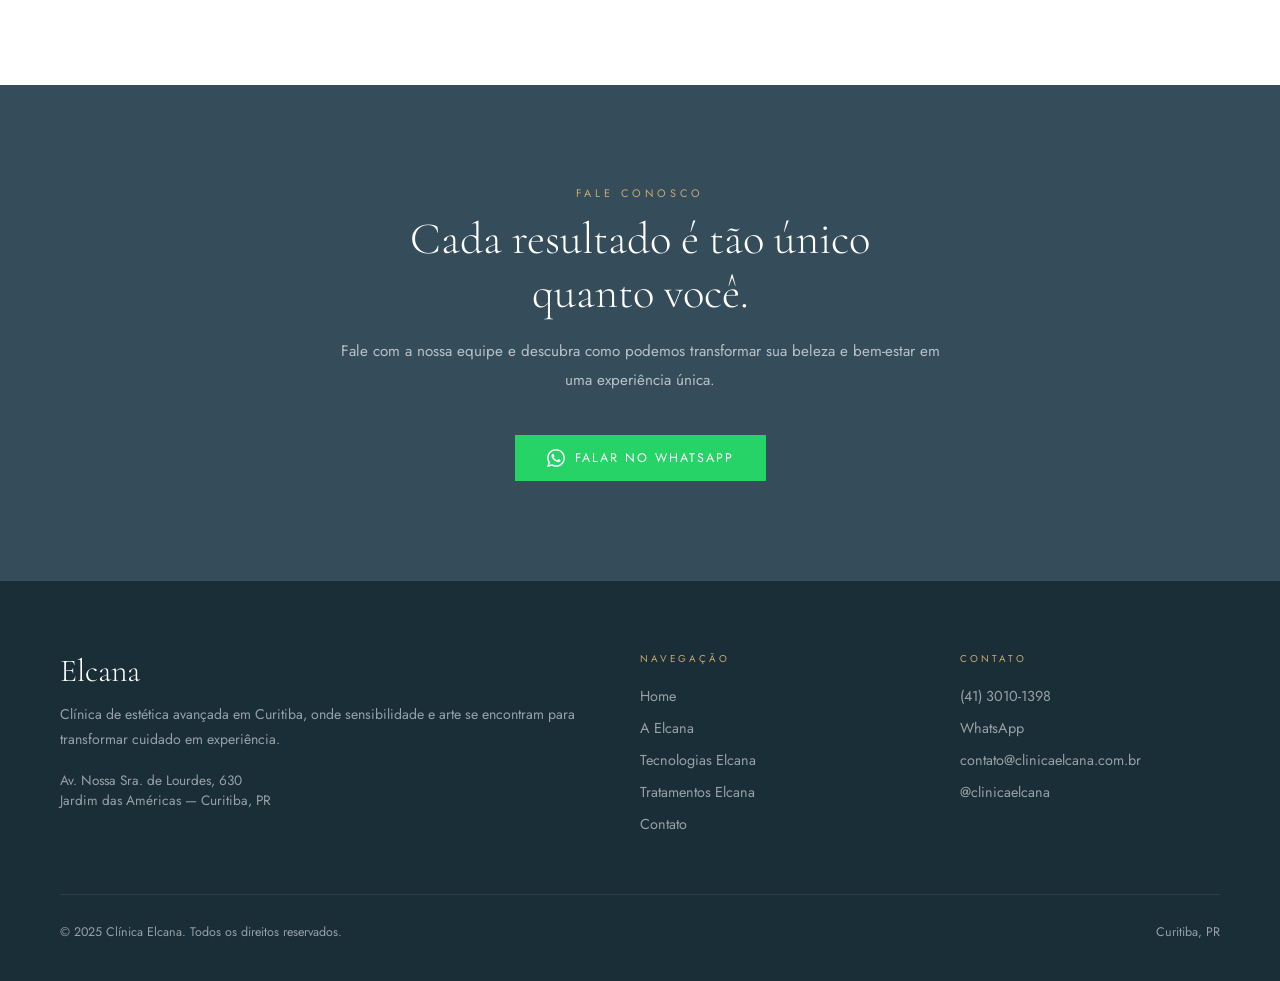
==== commit 3c1c00d8: "Admin: atualiza "Título Principal"" ====
--- a/a-elcana.html
+++ b/a-elcana.html
@@ -64,11 +64,11 @@
     </div>
     <div class="fi">
       <span class="sec-tag">Nossa história</span>
-      <h2 class="sec-h2">Cuidar, para nós, é uma arte.assas</h2>
+      <h2 class="sec-h2">Cuidar, para nós, é uma arte. A</h2>
       <div class="linha"></div>
-      <p class="sec-p">É ouvir com o coração, entender seus sonhos e desenhar caminhos personalizados para que você se redescubra mais forte, confiante e radiante.asaa</p>
+      <p class="sec-p">É ouvir com o coração, entender seus sonhos e desenhar caminhos personalizados para que você se redescubra mais forte, confiante e radiante. Seja em busca de renovação, autoestima ou apenas de um momento de pausa e autocuidado, a Elcana é o seu refúgio — um espaço que acolhe corpo, mente e espírito em harmonia.</p>
       <br>
-      <p class="sec-p">Cada resultado é tão único quanto você. Através de tratamentos personalizados, proporcionamos mais do que transformações estéticas.assa</p>
+      <p class="sec-p">Cada resultado é tão único quanto você. Através de tratamentos personalizados, proporcionamos mais do que transformações estéticas: cultivamos a coragem de brilhar, a força de se reconhecer e a leveza de se sentir bem, por dentro e por fora.</p>
     </div>
   </div>
 </section>
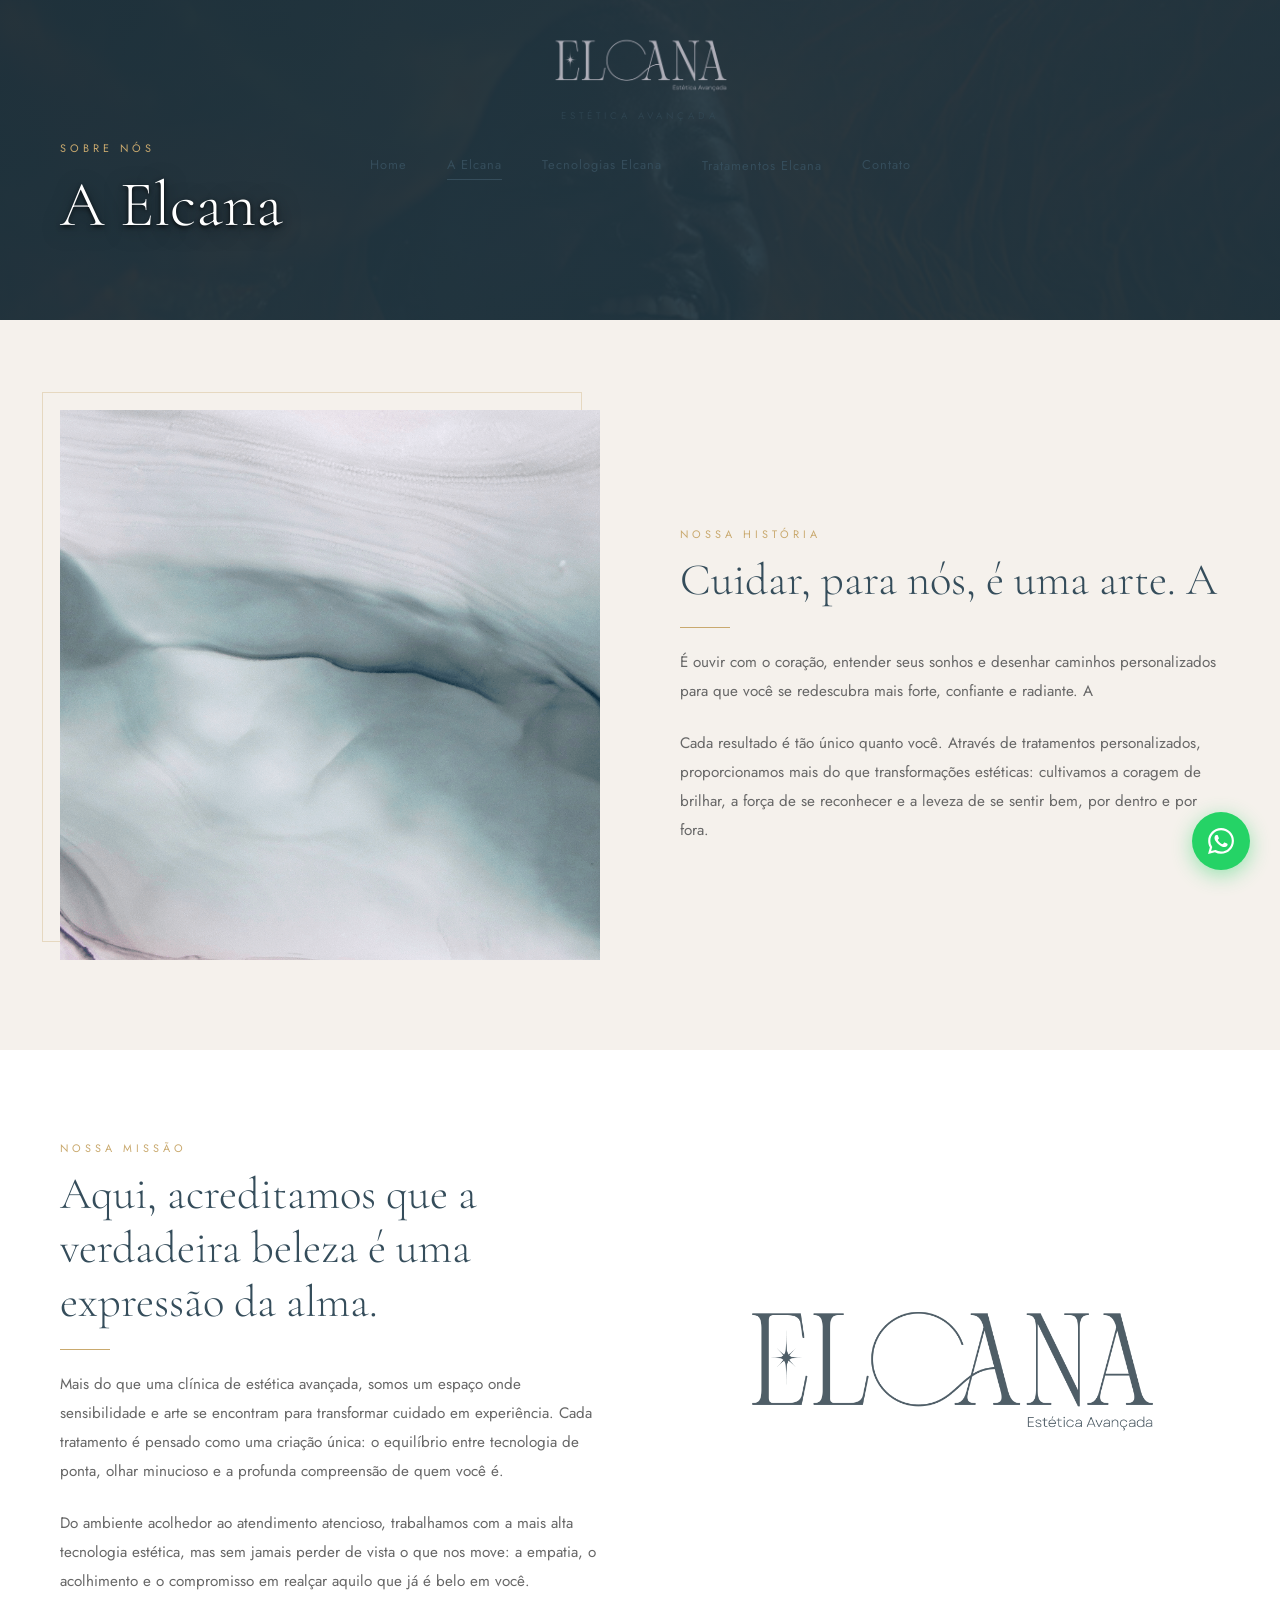
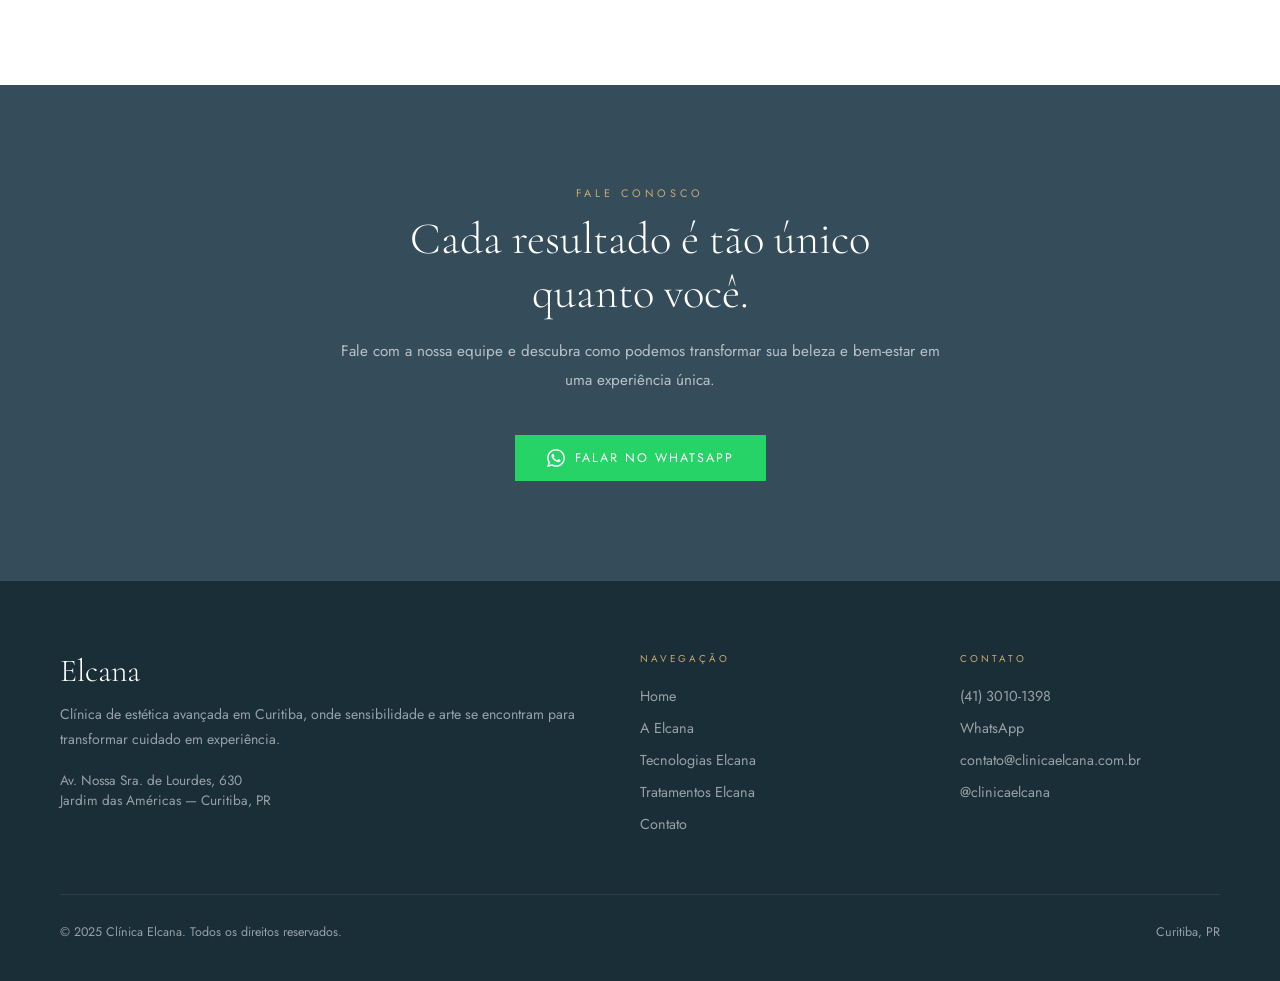
==== commit 297d2cf0: "Admin: atualiza "Parágrafo 1"" ====
--- a/a-elcana.html
+++ b/a-elcana.html
@@ -66,7 +66,7 @@
       <span class="sec-tag">Nossa história</span>
       <h2 class="sec-h2">Cuidar, para nós, é uma arte. A</h2>
       <div class="linha"></div>
-      <p class="sec-p">É ouvir com o coração, entender seus sonhos e desenhar caminhos personalizados para que você se redescubra mais forte, confiante e radiante. Seja em busca de renovação, autoestima ou apenas de um momento de pausa e autocuidado, a Elcana é o seu refúgio — um espaço que acolhe corpo, mente e espírito em harmonia.</p>
+      <p class="sec-p">É ouvir com o coração, entender seus sonhos e desenhar caminhos personalizados para que você se redescubra mais forte, confiante e radiante. A</p>
       <br>
       <p class="sec-p">Cada resultado é tão único quanto você. Através de tratamentos personalizados, proporcionamos mais do que transformações estéticas: cultivamos a coragem de brilhar, a força de se reconhecer e a leveza de se sentir bem, por dentro e por fora.</p>
     </div>
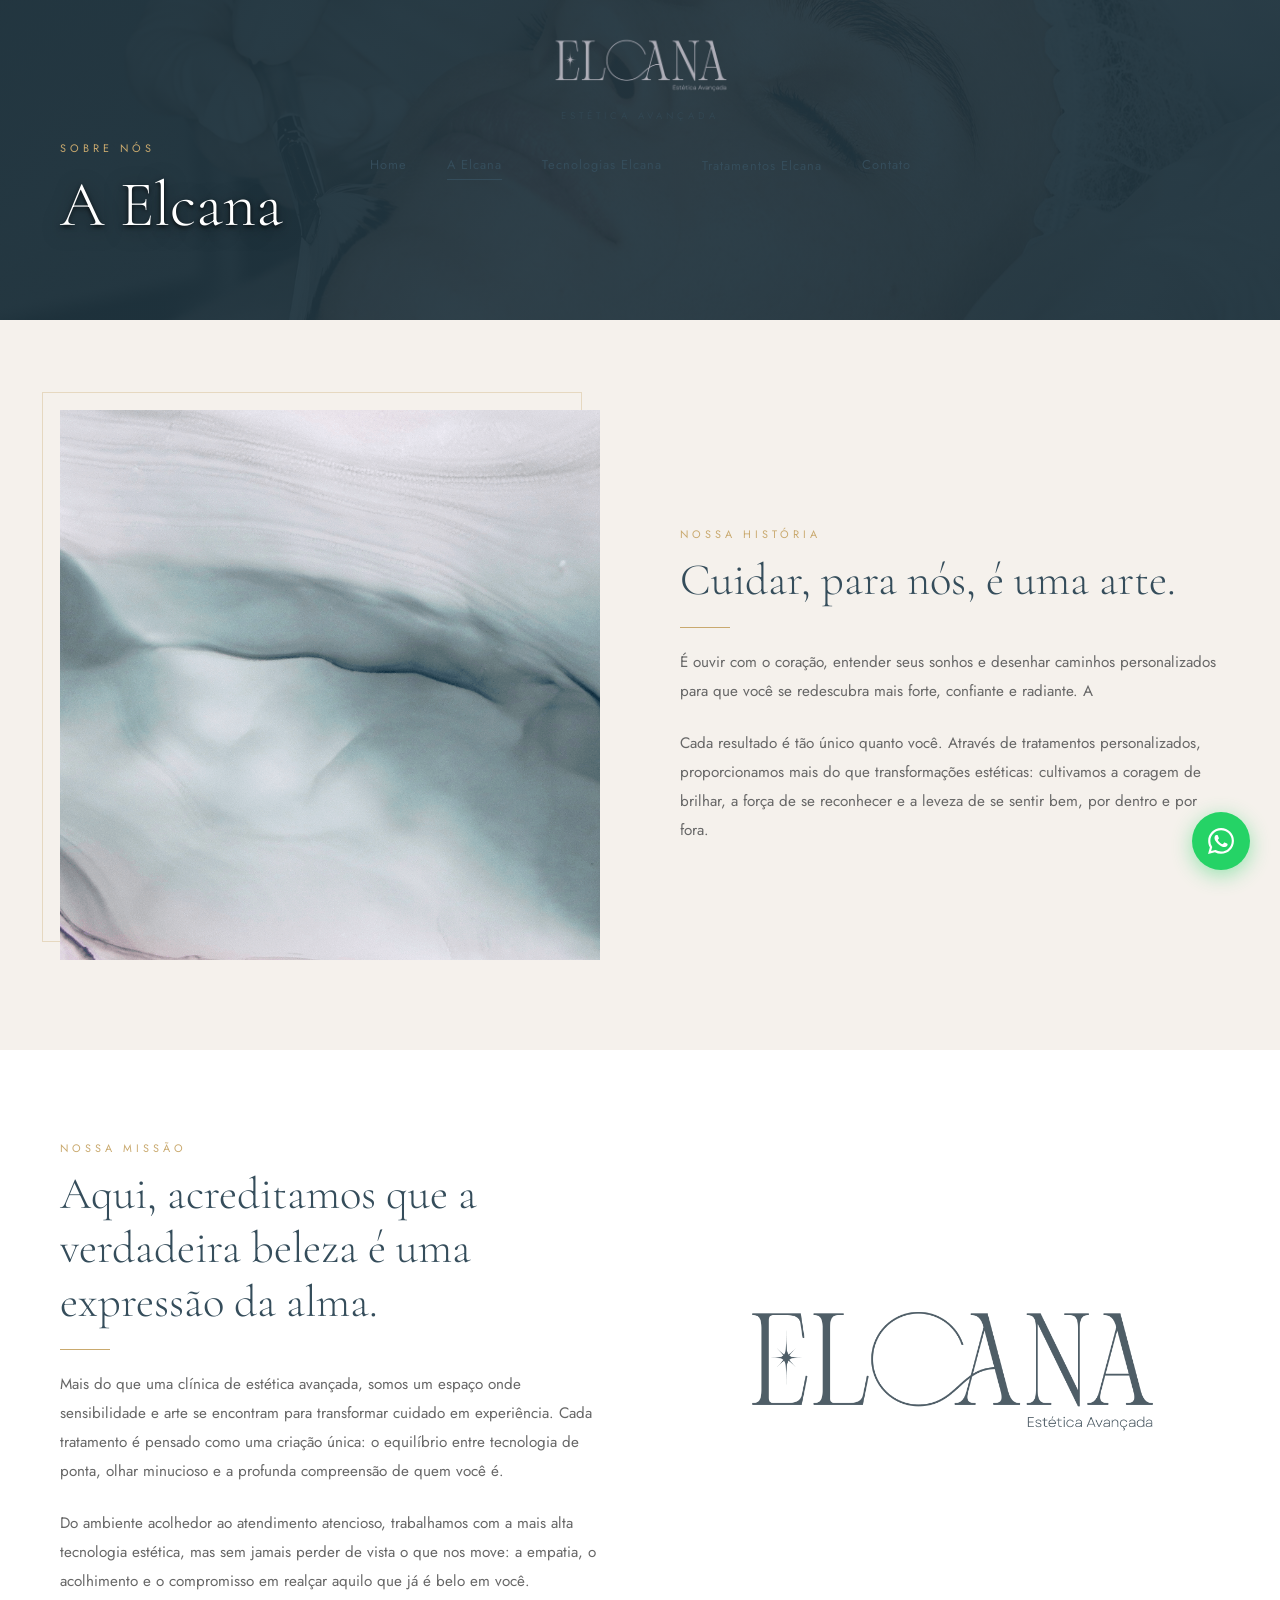
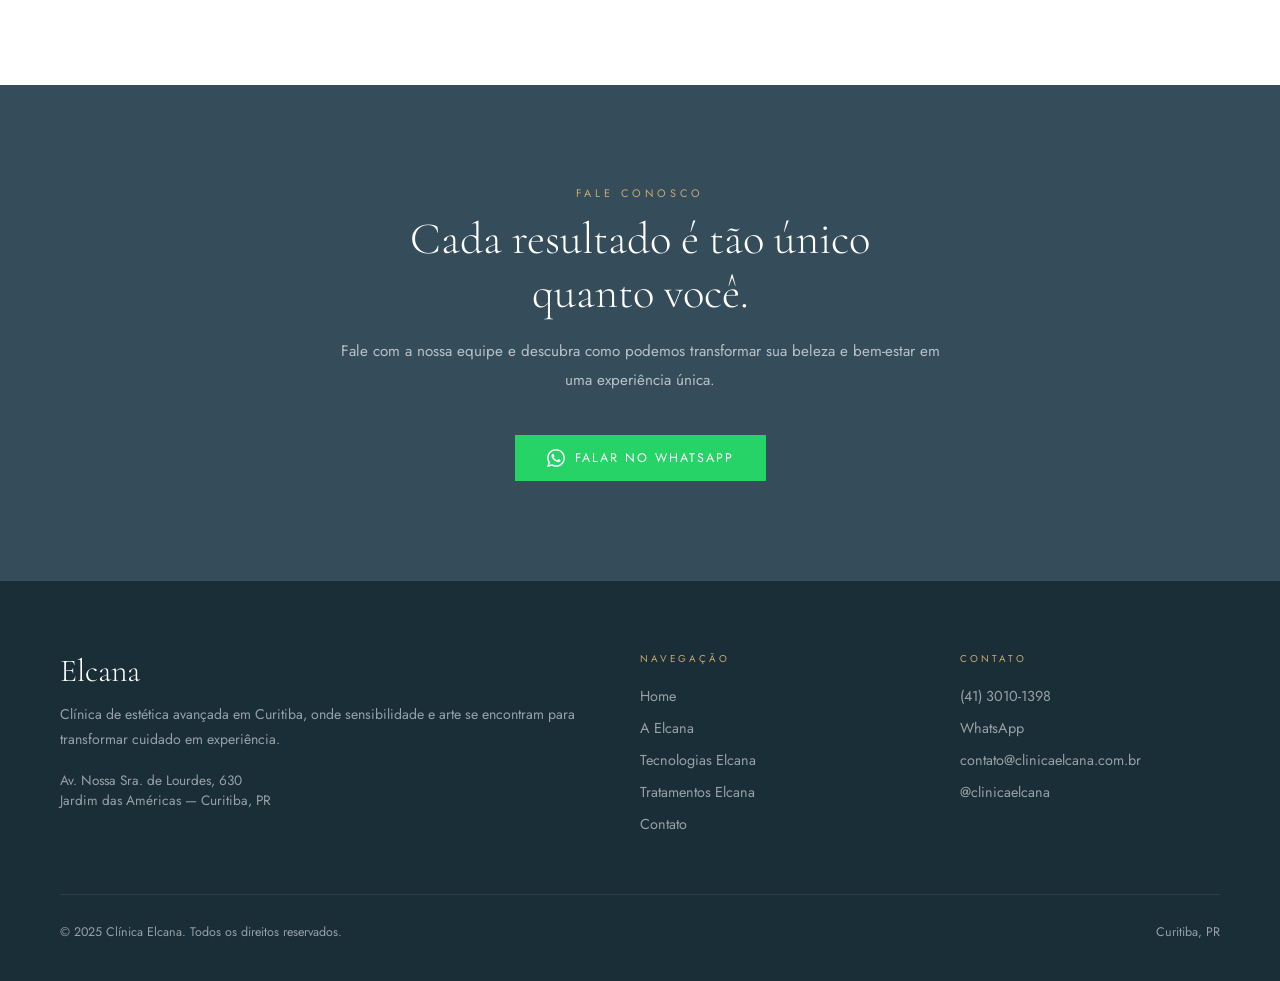
==== commit 322dae1e: "Admin: atualiza "Título Principal"" ====
--- a/a-elcana.html
+++ b/a-elcana.html
@@ -64,7 +64,7 @@
     </div>
     <div class="fi">
       <span class="sec-tag">Nossa história</span>
-      <h2 class="sec-h2">Cuidar, para nós, é uma arte. A</h2>
+      <h2 class="sec-h2">Cuidar, para nós, é uma arte.</h2>
       <div class="linha"></div>
       <p class="sec-p">É ouvir com o coração, entender seus sonhos e desenhar caminhos personalizados para que você se redescubra mais forte, confiante e radiante. A</p>
       <br>
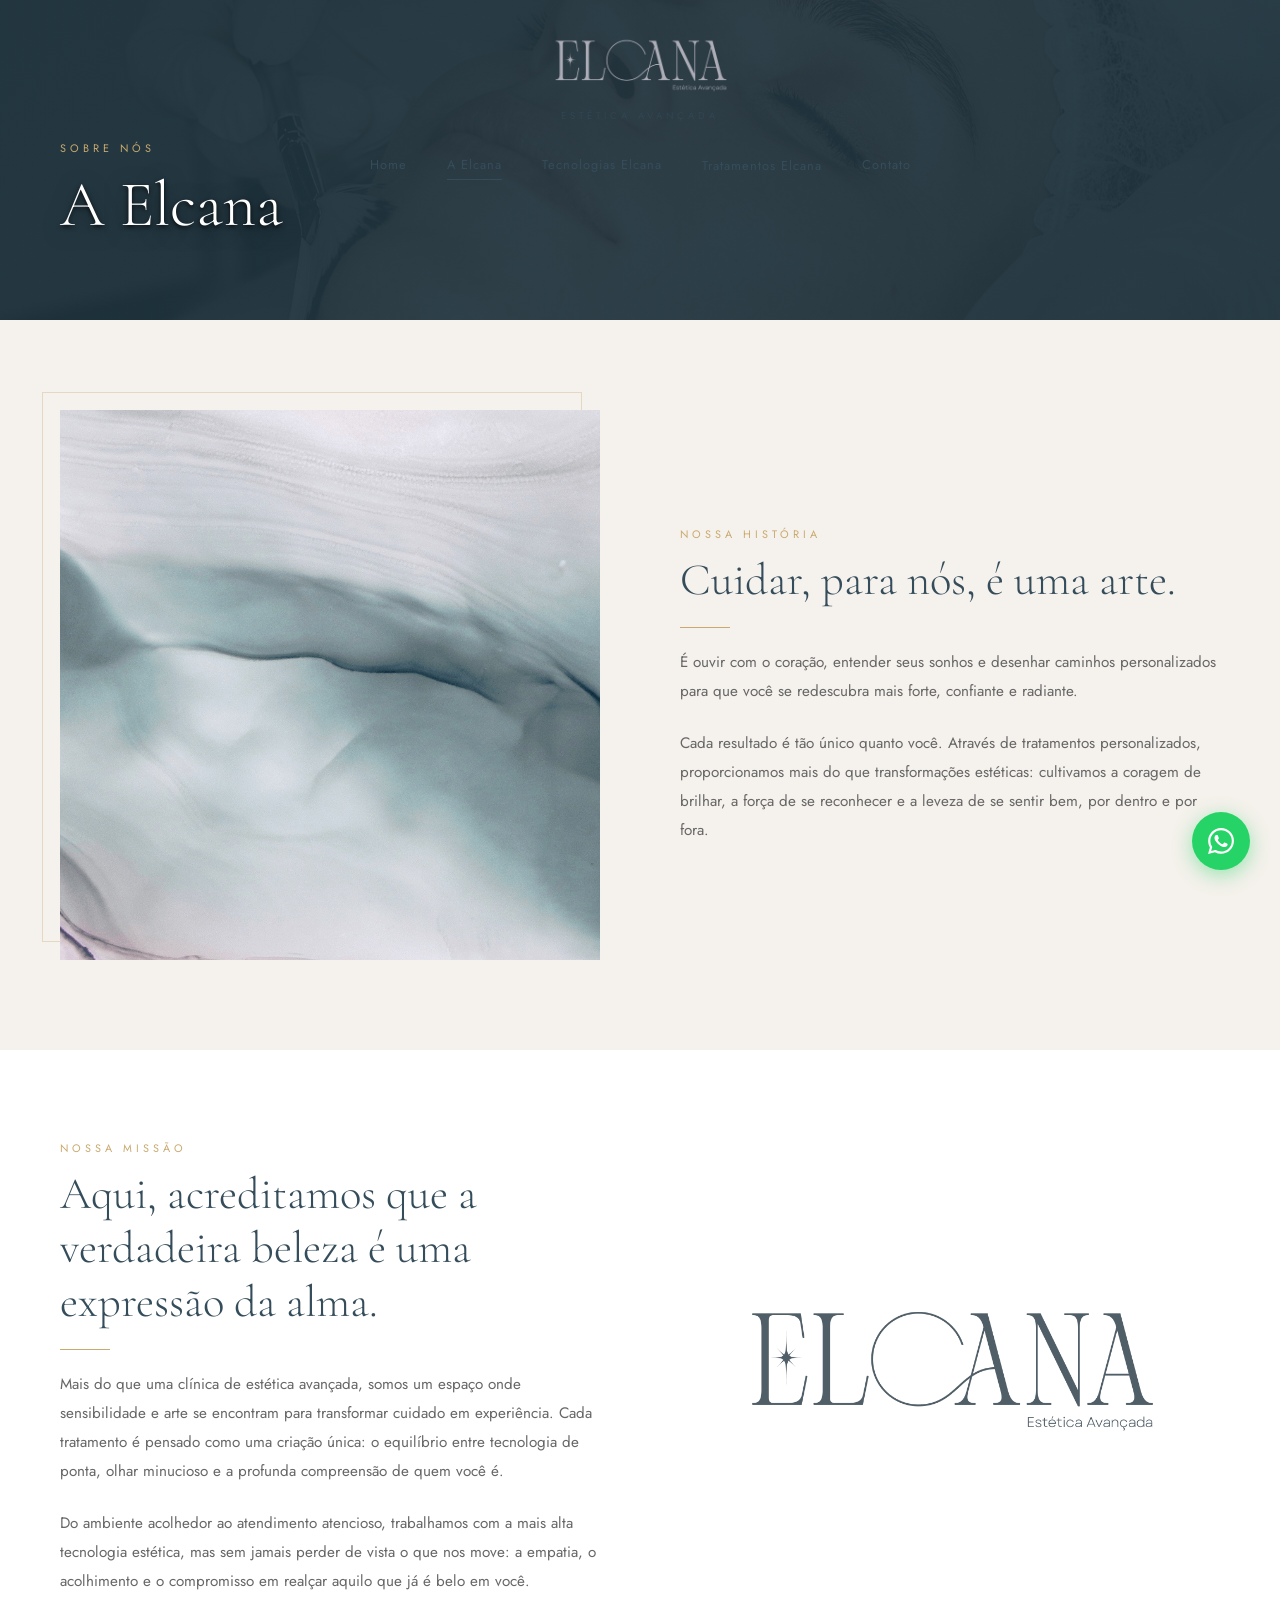
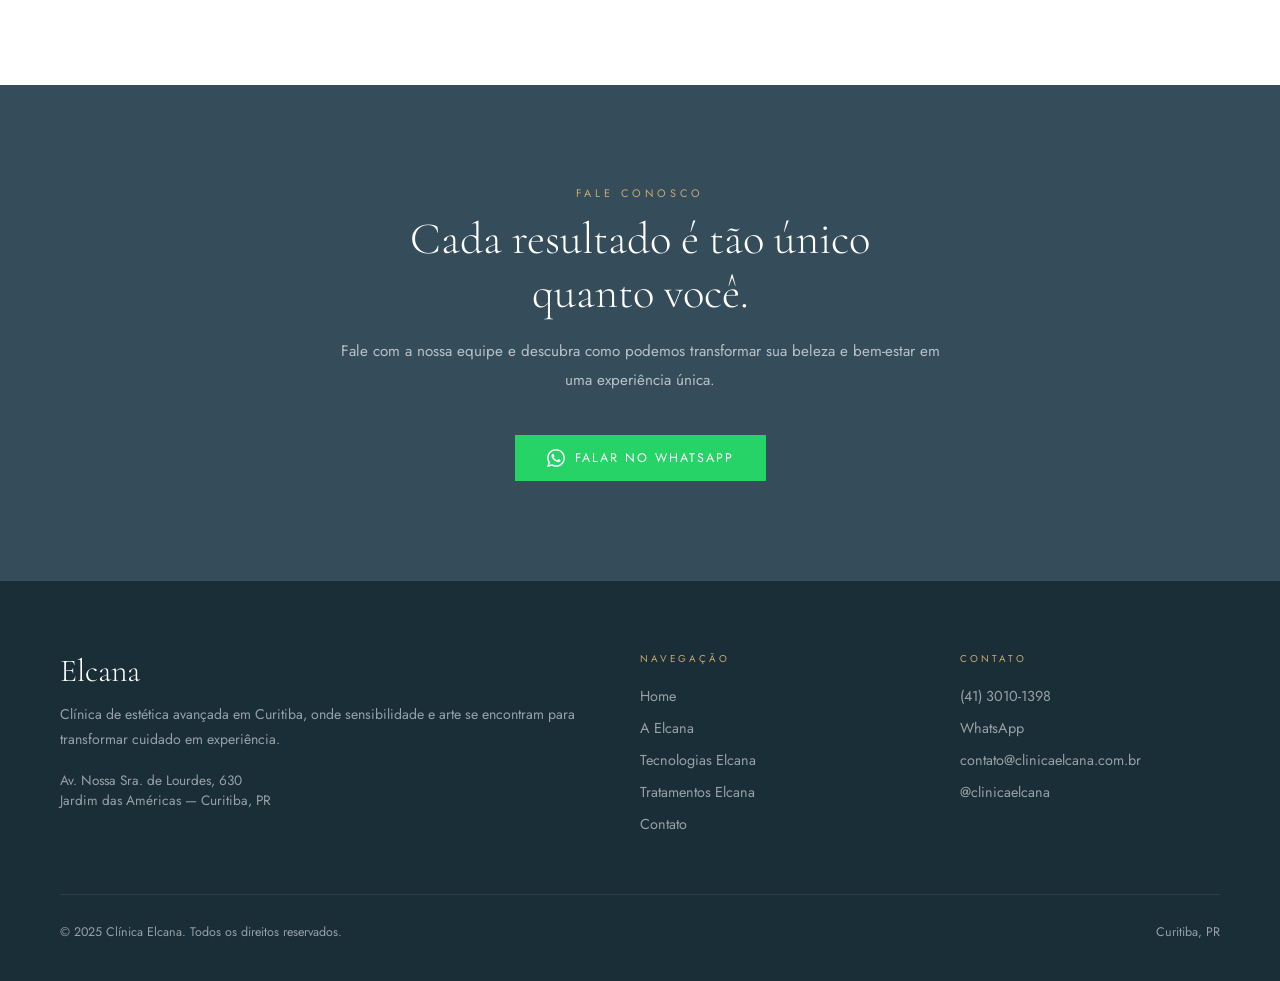
==== commit 9d81b0ed: "Admin: atualiza "Parágrafo 1"" ====
--- a/a-elcana.html
+++ b/a-elcana.html
@@ -66,7 +66,7 @@
       <span class="sec-tag">Nossa história</span>
       <h2 class="sec-h2">Cuidar, para nós, é uma arte.</h2>
       <div class="linha"></div>
-      <p class="sec-p">É ouvir com o coração, entender seus sonhos e desenhar caminhos personalizados para que você se redescubra mais forte, confiante e radiante. A</p>
+      <p class="sec-p">É ouvir com o coração, entender seus sonhos e desenhar caminhos personalizados para que você se redescubra mais forte, confiante e radiante.</p>
       <br>
       <p class="sec-p">Cada resultado é tão único quanto você. Através de tratamentos personalizados, proporcionamos mais do que transformações estéticas: cultivamos a coragem de brilhar, a força de se reconhecer e a leveza de se sentir bem, por dentro e por fora.</p>
     </div>
